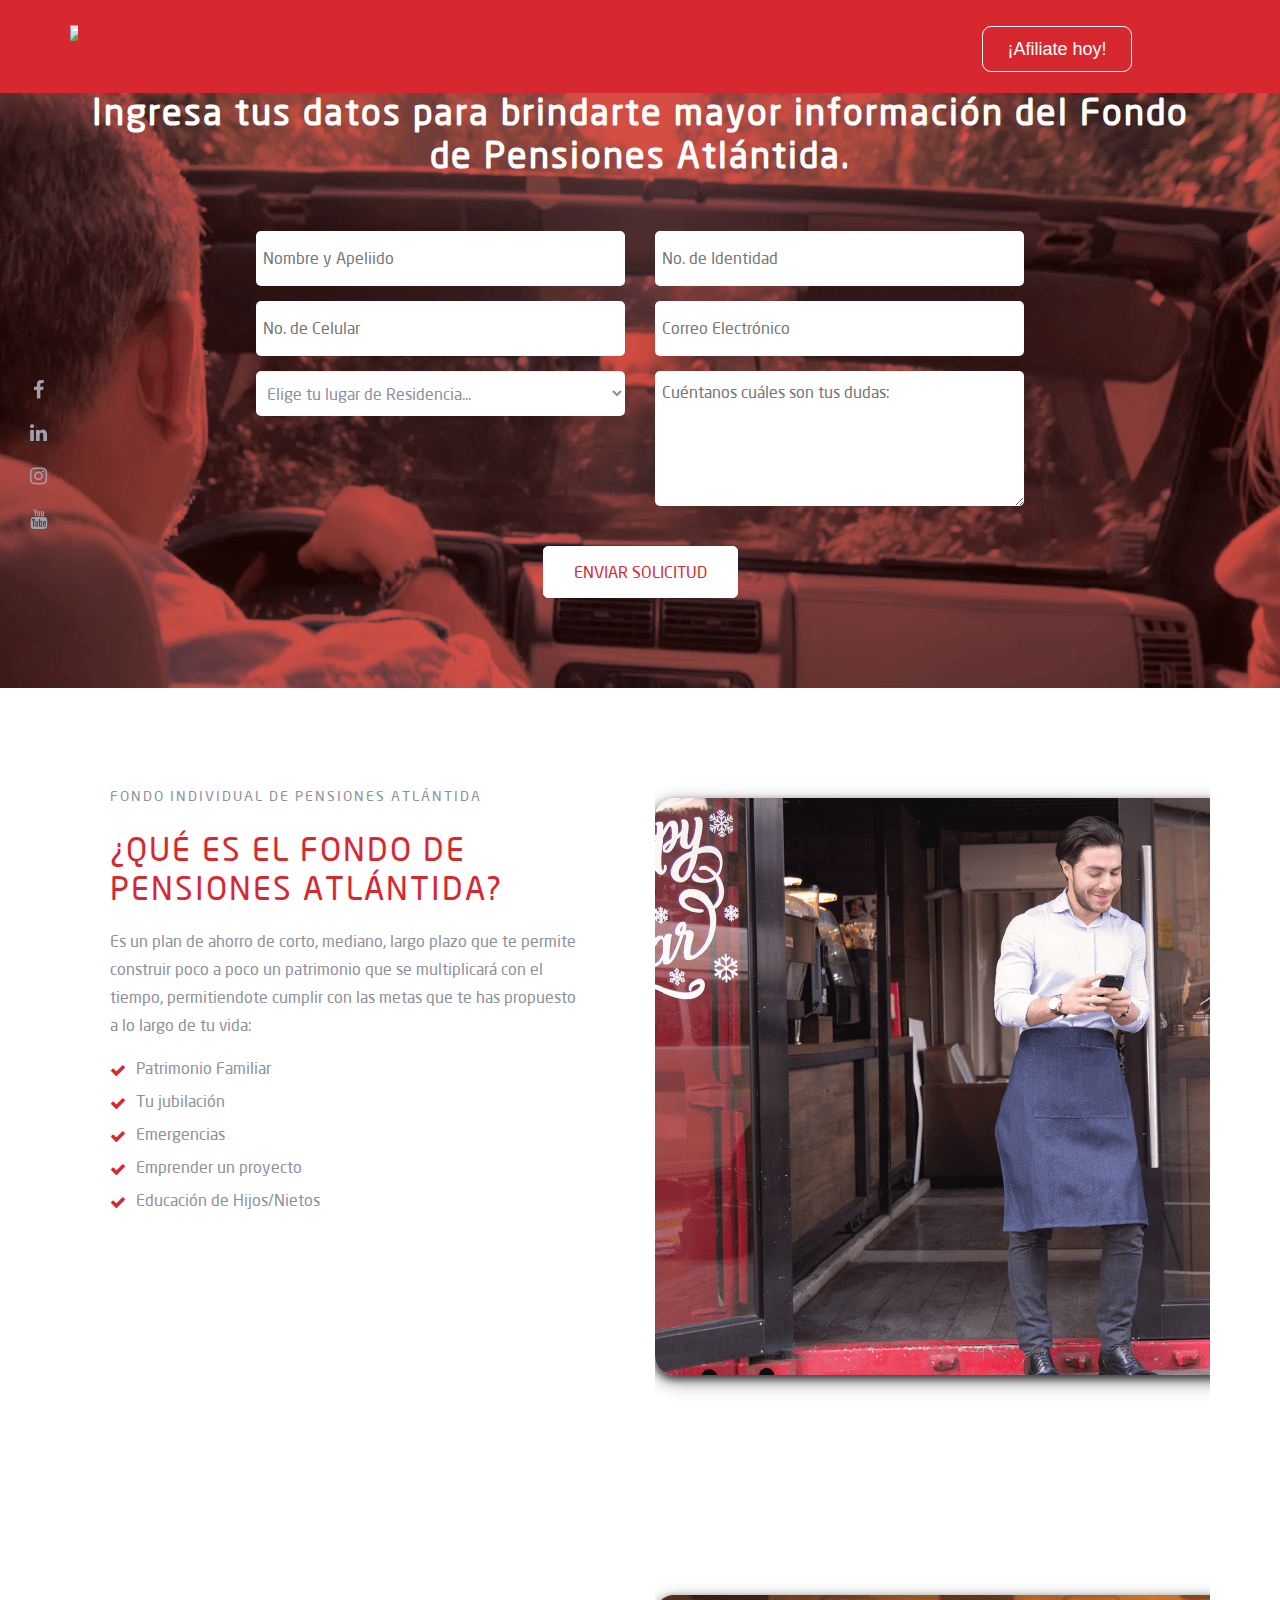
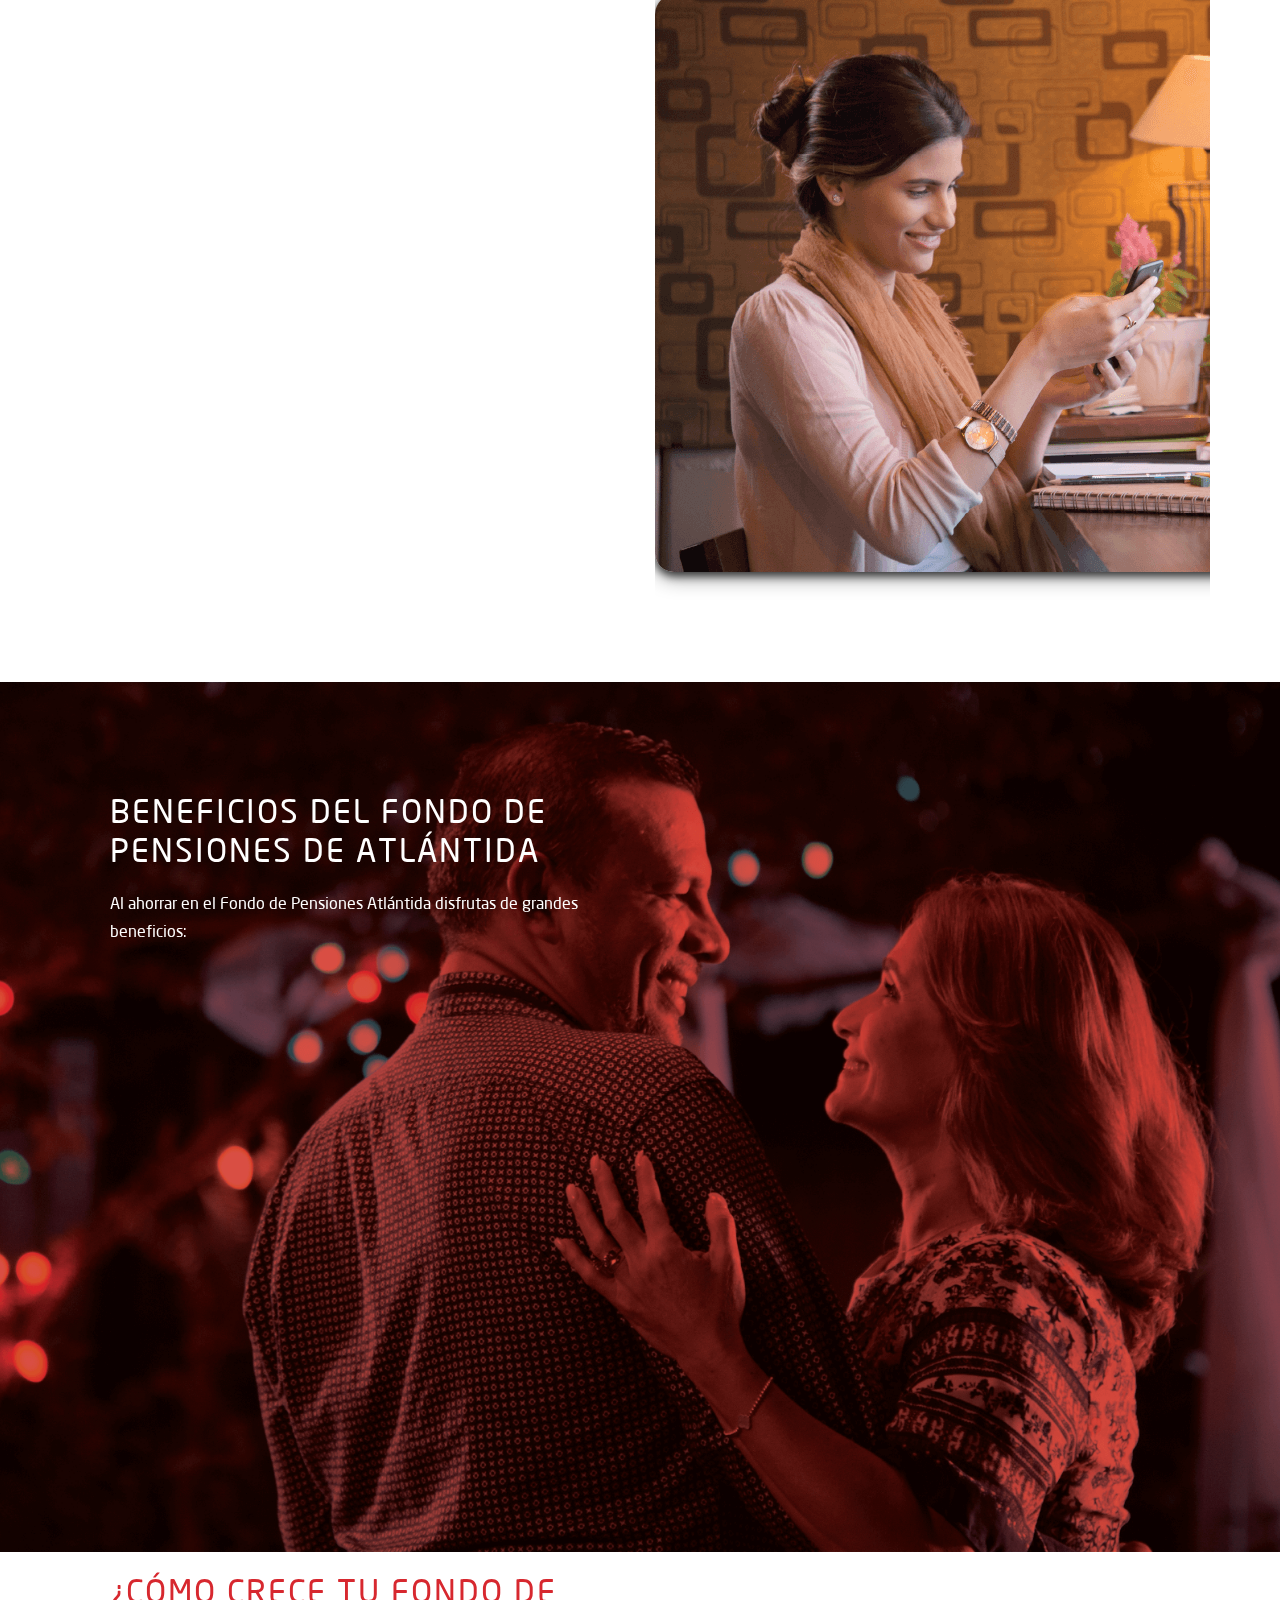
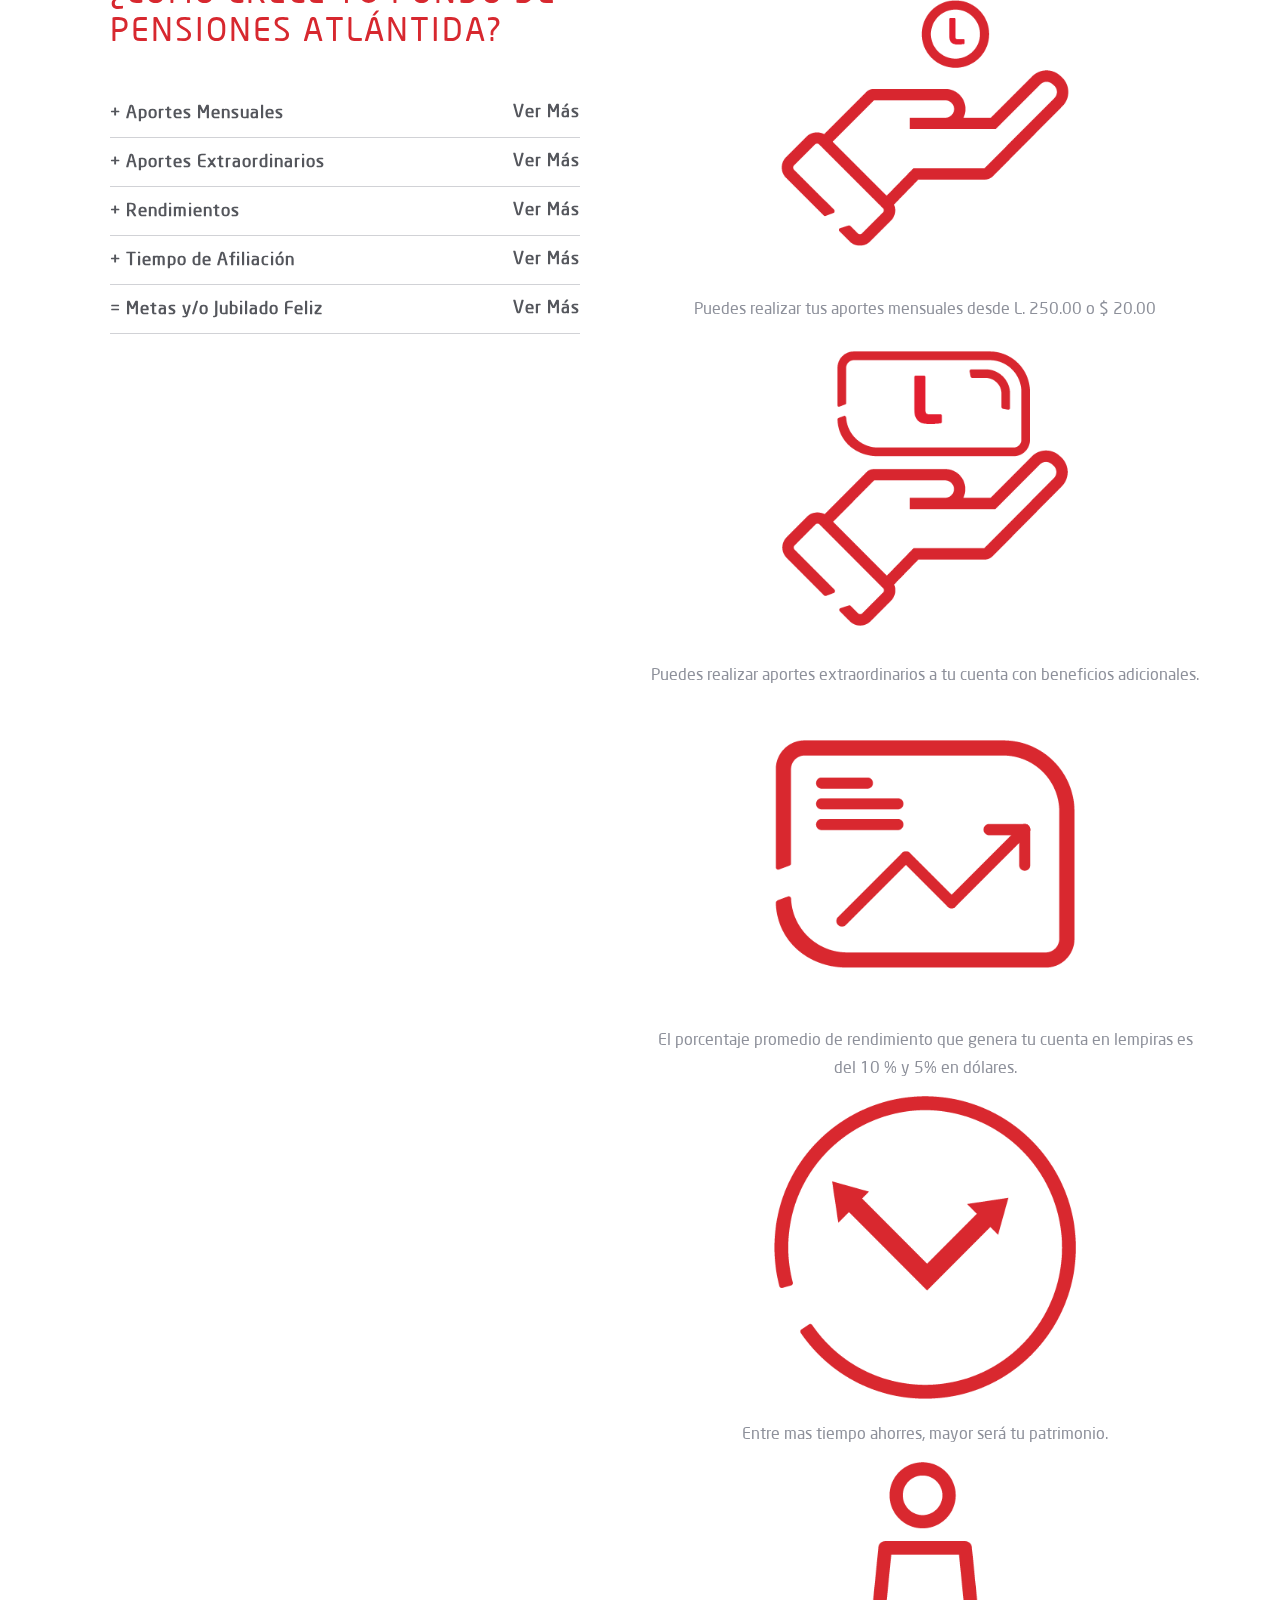
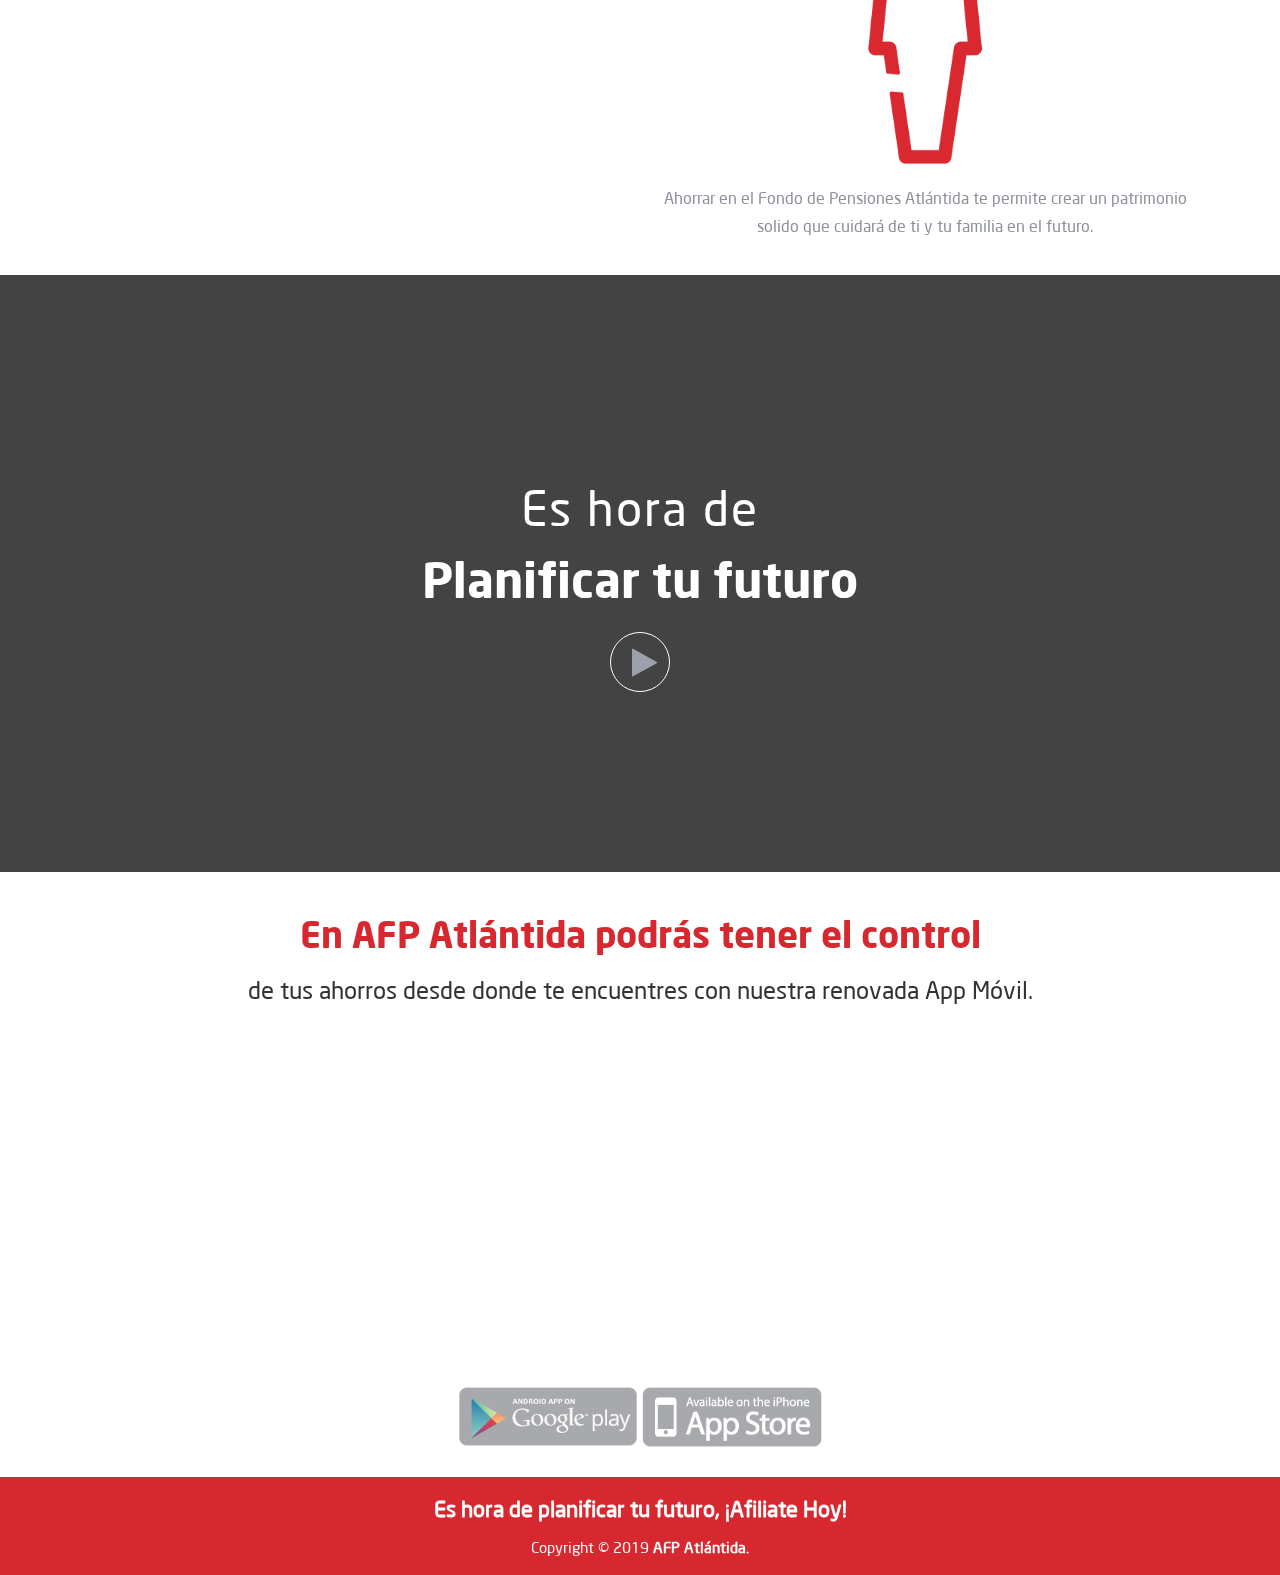
==== index.html @ a4848e57 "1.0" ====
<!DOCTYPE html>
<html lang="Es">

<head>
    <meta charset="utf-8">
    <meta name="viewport" content="width=device-width, initial-scale=1.0">
    <meta name="keywords" content="">
    <meta name="description" content="">

    <title>Es hora de planificar tu futuro - AFP Atlántida</title>
    
	<!-- Loading Bootstrap -->
	<link rel="stylesheet" href="https://maxcdn.bootstrapcdn.com/bootstrap/4.0.0-alpha.6/css/bootstrap.min.css"
		integrity="sha384-rwoIResjU2yc3z8GV/NPeZWAv56rSmLldC3R/AZzGRnGxQQKnKkoFVhFQhNUwEyJ" crossorigin="anonymous">
    <link href="css/bootstrap.css" rel="stylesheet">

    <!-- Loading Template CSS -->
    <link href="css/style.css" rel="stylesheet">
    <link href="css/animate.css" rel="stylesheet">
    <link href="css/style-magnific-popup.css" rel="stylesheet">


    <!-- Awsome Fonts -->
	<link rel="stylesheet" href="https://cdnjs.cloudflare.com/ajax/libs/font-awesome/4.7.0/css/font-awesome.min.css">
	
	<link rel="shortcut icon" type="image/png" href="images/favicon.png" />
	   
    
</head>

<body>

    <!--begin header -->
    <header class="header">

        <!--begin nav -->
        <nav class="navbar navbar-default navbar-fixed-top">
            
            <!--begin container -->
            <div class="container">
        
                <!--begin navbar -->
                <div class="navbar-header">

                    <!--logo -->
					  <a href="index.html" class="navbar-brand" id="logo"><img src="images/logo2.png"></a>
			
                </div>
                        
                <div id="" class="btn-custom">
					<button type="button" class="btn btn-cta btn-lg"><a href="#contact">¡Afiliate hoy!</a></button>
                </div>
                <!--end navbar -->
                                    
            </div>
    		<!--end container -->
            
        </nav>
    	<!--end nav -->
        
    </header>
    <!--end header -->

		<!--begin section-contact-->
		<div class="section-dark" id="contact">
		
			<!--begin container -->
			<div class="container">
		
				<!--begin row -->
				<div class="row">
		
					<!--begin col md 12 -->
					<div class="col-md-12">
		
						<div class="zeus-dark-headings-center-form">
		
							<h3>Ingresa tus datos para brindarte mayor información del Fondo de Pensiones Atlántida.</h3>
		
						</div>
		
						<!--begin success message -->
						<p class="contact_success_box" style="display:none;">¡Hemos recibido tu solicitud, pronto uno de
							nuestros agentes se pondra en contacto contigo.!</p>
						<!--end success message -->
		
						<!--begin contact form -->
						<form id="contact-form" class="zeus-contact text-center form-row" action="" method="post">
		
							<div class="form-row">
								<div class="col-md-6">
									<input type="text" class="zeus-contact-input" placeholder="Nombre y Apeliido" required=""
										name="contact_names">
								</div>
							</div>
		
							<div class="form-row">
								<div class="col-md-6">
									<input type="email" class="zeus-contact-input" placeholder="No. de Identidad" required=""
										name="contact_id">
								</div>
							</div>
		
							<div class="form-row">
								<div class="col-md-6">
									<input type="text" class="zeus-contact-input" placeholder="No. de Celular" required=""
										name="contact_cel">
								</div>
							</div>
		
							<div class="form-row">
								<div class="col-md-6">
									<input type="email" class="zeus-contact-input" placeholder="Correo Electrónico" required=""
										name="contact_email">
								</div>
							</div>
		
							<div class="form-row custom-row">
								<div class="col-md-6">
									<select class="form-control" id="exampleFormControlSelect1" required=""
										name="contact_residencia">
										<option selected>Elige tu lugar de Residencia...</option>
										<option>Atlántida</option>
										<option>Choluteca</option>
										<option>Colón</option>
										<option>Comayagua</option>
										<option>Copán</option>
										<option>Cortés</option>
										<option>El Paraíso</option>
										<option>Francisco Morazán</option>
										<option>Gracias a Dios</option>
										<option>Intibucá</option>
										<option>Islas de la Bahía</option>
										<option>La Paz</option>
										<option>Lempira</option>
										<option>Ocotepeque</option>
										<option>Olancho</option>
										<option>Santa Bárbara</option>
										<option>Valle</option>
										<option>Yoro</option>
									</select>
								</div>
							</div>
		
							<div class="form-row">
								<div class="col-md-6">
									<textarea class="zeus-contact-comment" rows="2" cols="20" name="contact_message"
										placeholder="Cuéntanos cuáles son tus dudas:"></textarea>
								</div>
							</div>
		
							<div class="zeus-contact-wrapper">
		
								<input value="Enviar Solicitud" id="submit-button" class="zeus-contact-submit" type="submit">
		
							</div>
		
						</form>
						<!--end contact form -->
		
					</div>
					<!--end col md 10 -->
		
				</div>
				<!--end row -->
		
			</div>
			<!--end container -->
		
		</div>
		<!--end section contact-->


    <!--begin section white-->
  	<section class="section-white" id="about">

	    <!--begin container -->
	    <div class="container">

			<!--begin row -->
	      	<div class="row">			        

		        <!--begin col md 6 -->
		        <div class="col-md-12 col-lg-6">

		        	<div class="zeus-dark-headings-about wow fadeInLeft" data-wow-delay="0.60s">

		        		<h2>Fondo Individual de Pensiones Atlántida</h2>

		        		<h3>¿Qué es el fondo de Pensiones Atlántida?</h3>

		        		<p>Es un plan de ahorro de corto, mediano, largo
		        			plazo que te permite construir poco a poco un
		        			patrimonio que se multiplicará con el tiempo,
		        			permitiendote cumplir con las metas que te has
		        			propuesto a lo largo de tu vida:</p>

						<ul>
							<li><i class="fa fa-check"></i>Patrimonio Familiar</li>
							<li><i class="fa fa-check"></i>Tu jubilación</li>
							<li><i class="fa fa-check"></i>Emergencias</li>
							<li><i class="fa fa-check"></i>Emprender un proyecto</li>
							<li><i class="fa fa-check"></i>Educación de Hijos/Nietos</li>
						</ul>		        				        		

		        	</div>			        

				</div>
		        <!--end col md 6 -->

				<!--begin col md 6 -->
				<div id="carouselExampleSlidesOnly" class="col-md-12 col-lg-6 carousel slide" data-ride="carousel">
				
					<div class="carousel-inner">
				
						<div class="carousel-item active">
				
							<img src="images/section-1.png" alt="about-image" class="d-block w-100 custom-img-1" data-wow-delay="0.60s">
						</div>
				
						<div class="carousel-item">
							<img src="images/section-1b.png" alt="about-image" class="d-block w-100 custom-img-1" data-wow-delay="0.60s">
						</div>
				
				
					</div>
				
					<a class="carousel-control-prev" href="#carouselExampleSlidesOnly" role="button" data-slide="prev">
						<span class="carousel-control-prev-icon" aria-hidden="true"></span>
						<span class="sr-only">Previous</span>
					</a>
					<a class="carousel-control-next" href="#carouselExampleSlidesOnly" role="button" data-slide="next">
						<span class="carousel-control-next-icon" aria-hidden="true"></span>
						<span class="sr-only">Next</span>
					</a>
				
				
				</div>
				<!--end col md 6 -->
		    </div>
	      	<!--end row --> 

	    </div>
	    <!--end container -->

  	</section>
  	<!--end section white -->

  	<!--begin section-image-->
  	<section class="zeus-section-image">


	    <!--begin container -->
	    <div class="container">

	        <!--begin row -->
	        <div class="row">

	        	<!--begin col md 6 -->
		        <div class="col-md-12 col-lg-6">

		        	<div class="zeus-dark-headings">

		        		<h3>Beneficios del fondo de
		        			Pensiones de Atlántida</h3>

		        		<p>Al ahorrar en el Fondo de Pensiones Atlántida disfrutas
		        			de grandes beneficios:</p>

		        		<div class="zeus-featbox2 wow fadeInLeft" data-wow-delay="0.25s">

		        			<img src="images/ahorros.png" alt="feature-image">

			        		<div class="zeus-featbox2-text">

			        			<h4>Ahorros previsionales</h4>
			        			<p>Creas un patrimonio seguro y estable para ti y tu familia.</p>
			        			
			        		</div>
		        		
		        		</div>

		        		<div class="zeus-featbox2 wow fadeInLeft" data-wow-delay="0.50s">

		        			<img src="images/rendimientos.png" alt="feature-image">

			        		<div class="zeus-featbox2-text">

			        			<h4>Atractivos Rendimientos</h4>
			        			<p>Recibes atractivos rendimientos de mercado generados a diario, asegurando el crecimiento de tu ahorro en el Fondo de Pensiones con el tiempo.</p>
			        			
			        		</div>
		        		
		        		</div>

		        		<div class="zeus-featbox2 wow fadeInLeft" data-wow-delay="0.75s">

		        			<img src="images/beneficios.png" alt="feature-image">

			        		<div class="zeus-featbox2-text">

			        			<h4>Beneficios Fiscales</h4>
			        			<p>Tus aportes te generan Beneficios Fiscales, ahorrándote en el pago de ISR. (De acuerdoal Art. 10 de la Ley de ISR)</p>
			        			
			        		</div>
		        		
						</div>
						
						<div class="zeus-featbox2 wow fadeInLeft" data-wow-delay="0.75s">

							<img src="images/seguros.png" alt="feature-image">

							<div class="zeus-featbox2-text">

								<h4>Seguro Opcional de Vida e Invalidez</h4>
								<p>Seguro de Vida e Invalidez opcional, que cubre ante la contigencia de una muerte prematura o una invalidez total o permanente.</p>

							</div>

						</div>
		        		
		        	</div>

				</div>
		        <!--end col md 6 -->

			</div>
	      	<!--end row -->

	    </div>
	    <!--end container -->

  	</section>
  	<!--end section image -->


  	<!--begin section-white-->
  	<section class="section-white">

	    <!--begin container -->
	    <div class="container">

	        <!--begin row -->
	        <div class="row">

	        	<!--begin col md 12 -->
		        <div class="col-md-12">
		        
		        	<div class="tabs">

                        <nav class="tabs-nav col-md-12 col-lg-6">

                        	<div class="zeus-dark-headings custom-headings">

				        		<h3>¿Cómo crece tu fondo de Pensiones Atlántida?</h3>

				        	<!--	<p>Nemo enim ipsam voluptatem quia voluptas sit asperna netsum lorisum fugit, sed quia magni dolores eos qui ratione.</p> 		 -->       		
				        		
				        	</div>

                            <ul>
                                <li data-tab="1" class="tab-item-zeus"><h4>+ Aportes Mensuales</h4><p>Ver Más</p></li>
                                <li data-tab="2" class="tab-item-zeus"><h4>+ Aportes Extraordinarios</h4><p>Ver Más</p></li>
                                <li data-tab="3" class="tab-item-zeus"><h4>+ Rendimientos</h4><p>Ver Más</p></li>
								<li data-tab="4" class="tab-item-zeus"><h4>+ Tiempo de Afiliación</h4><p>Ver Más</p></li>
								<li data-tab="5" class="tab-item-zeus"><h4>= Metas y/o Jubilado Feliz</h4><p>Ver Más</p></li>
                            </ul>

                        </nav>

                        <div class="tab-container col-md-12 col-lg-6">

                            <div class="tab-content text-center" data-tab="1">

                                <img src="images/aporteextra.png" alt="zeus-image">

                                <p>Puedes realizar tus aportes mensuales desde L. 250.00 o $ 20.00</p>

                            </div>

                            <div class="tab-content text-center" data-tab="2">

                            <img src="images/aportemensual.png" alt="zeus-image">

                                <p>Puedes realizar aportes extraordinarios a tu cuenta con beneficios adicionales.</p>

                            </div>

                            <div class="tab-content text-center" data-tab="3">

                            	<img src="images/rendimiento-2.png" alt="zeus-image">

                                <p>El porcentaje promedio de rendimiento que genera tu cuenta en lempiras es del 10 % y 5% en dólares.</p>


                            </div>

                            <div class="tab-content  text-center" data-tab="4">

                            	<img src="images/tiempo.png" alt="zeus-image">

                                <p>Entre mas tiempo ahorres, mayor será tu patrimonio.</p>                       

							</div>
							
							<div class="tab-content  text-center" data-tab="5">

								<img src="images/metas.png" alt="zeus-image">

								<p>Ahorrar en el Fondo de Pensiones Atlántida te permite crear un patrimonio solido que cuidará de ti y tu familia en el
								futuro.</p>

							</div>
                            
                        </div>        

                    </div>

				</div>
		        <!--end col md 12-->

			</div>
	      	<!--end row -->

	    </div>
	    <!--end container -->

  	</section>
	  <!--end section white -->

  
	  
	<!--begin hero section-->
	<section class="zeus-video-section" id="home_wrapper">
	
		<div class="zeus-video-overlay"></div>
	
		<div id="player" class="video-background">
			<div class="video-foreground">
				<iframe
					src="https://www.youtube.com/embed/BmkBAAwkkbI?controls=0&showinfo=0&rel=0&autoplay=1&loop=1&mute=1&playlist=BmkBAAwkkbI;start=20"
					frameborder="0" allowfullscreen></iframe>
			</div>
			<div class="video-overlay"></div>
		</div>
	
		<!--begin container -->
		<div class="container">
	
			<!--begin row -->
			<div class="row">
	
				<!--begin col md 12 -->
				<div class="col-md-12">
	
					<div class="zeus-home-title text-center">
	
						<h1>Es hora de</h1>
	
						<p>Planificar tu futuro</p>
	
						<!--begin popup-gallery-->
						<div class="popup-gallery">
							<a class="popup4 zeus-video-icon" href="https://www.youtube.com/watch?v=2B3i0bu09zU&">
								<i class="fa fa-play"></i></a>
						</div>
						<!--end popup-gallery-->
	
						<ul class="zeus-hero-social">
	
							<li><a href="https://www.facebook.com/afpatlantida" target="_blank""><i class=" fa
									fa-facebook"></i></a></li>
							<li><a href="https://es.linkedin.com/company/afp-atl%C3%A1ntida" target="_blank"><i
										class="fa fa-linkedin"></i></a></li>
							<li><a href="https://www.instagram.com/afpatlantida/" target="_blank"><i
										class="fa fa-instagram"></i></a></li>
							<li><a href="https://www.youtube.com/channel/UCcEXdkZPCy6cKIpO4XyjftA" target="_blank"><i
										class="fa fa-youtube"></i></a></li>
	
						</ul>
	
					</div>
	
				</div>
				<!--end col md 12 -->
	
			</div>
			<!--end row -->
	
		</div>
		<!--end container -->
	
	</section>
	<!--begin hero section-->






	  
	  	  <!--section section white-->
	  	  <section class="section-white">

	  	  	<!--begin container -->
	  	  	<div class="container">

	  	  		<!--begin row -->
	  	  		<div class="row text-center">

	  	  			<!--begin col md 12 -->
	  	  			<div class="col-md-12 text center">

	  	  				<div class="luna-headings-dark">

	  	  					<h2>En AFP Atlántida podrás tener el control</h2>

							<h4>de tus ahorros desde donde te encuentres con nuestra renovada App Móvil.</h4>
								
							<img src="images/quinta-pantalla.png" alt="about-image" class="luna-about-image wow fadeInUp" data-wow-delay="0.75s"
									style="visibility: visible; animation-delay: 0.75s; animation-name: fadeInUp;">

	  	  					<div class="luna-download xl-margin-top-80">
	  	  						<a href="http://bit.ly/2SSMHVt" target="_blank"><img src="images/google-badge2.png"
	  	  								alt="google"></a>
	  	  						<a href="https://apple.co/2GNFxeP" target="_blank"><img src="images/apple-badge2.png"
	  	  								alt="apple"></a>
	  	  					</div>

	  	  				</div>

	  	  			</div>
	  	  			<!--end col md 12 -->

	  	  		</div>
	  	  		<!--end row -->

	  	  	</div>
	  	  	<!--end container -->

	  	  </section>
	  	  <!--end section white -->
    
    <!--begin footer -->
    <div class="zeus-footer">
            
        <!--begin container -->
        <div class="container">
        
            

            <!--begin row -->
            <div class="row"> 

				<!--begin col md 12 -->
				<div class="col-md-12">

					<p class="zeus-copyright">
						<span class="col-md-12 footer-custom-text">Es hora de planificar tu futuro, ¡Afiliate Hoy!</span>
					</p>

					<p class="zeus-copyright">
						<span>Copyright © 2019</span>
						<a href="https://www.afpatlantida.com/" target="blank" class="author">AFP Atlántida.</a>
					</p>

				</div>
				<!--end col md 12-->
				                
            </div>
            <!--end row -->
            
        </div>
        <!--end container -->
                
    </div>
    <!--end footer -->

<!-- Load JS here for greater good =============================-->
<script src="https://code.jquery.com/jquery-3.1.1.slim.min.js"
	integrity="sha384-A7FZj7v+d/sdmMqp/nOQwliLvUsJfDHW+k9Omg/a/EheAdgtzNs3hpfag6Ed950n"
	crossorigin="anonymous"></script>
<script src="https://maxcdn.bootstrapcdn.com/bootstrap/4.0.0-alpha.6/js/bootstrap.min.js"
	integrity="sha384-vBWWzlZJ8ea9aCX4pEW3rVHjgjt7zpkNpZk+02D9phzyeVkE+jo0ieGizqPLForn"
	crossorigin="anonymous"></script>
<script src="js/jquery.scrollTo-min.js"></script>
<script src="js/jquery.magnific-popup.min.js"></script>
<script src="js/jquery.nav.js"></script>
<script src="js/wow.js"></script>
<script src="js/countdown.js"></script>
<script src="js/custom.js"></script>
<script src="js/plugins.js"></script>

<script>


</script>

</body>
</html>
---- css/style.css ----
/* --- TABLE OF CONTENT

01. GENERAL LAYOUT
02. MENU-NAV
03. HOME-ZEUS
04. ABOUT-ZEUS
05. SERVICES/FEATURES
06. GALLERY
07. CONTACT & NEWSLETTER
08. TEAM
09. FOOTER
10. OTHER ELEMENTS  
11. RESPONSIVE

--- */



:root {
	--rojo-afp: #D7282F;
	--blanco-afp: #ffffff;
	--gris-afp: #606060;
	--rojob-afp: #B2292E;
	--grisb-afp: #76777A;
}

@font-face {
	font-family: Neo-Sans;
	src: url('/fonts/Neo_Sans.ttf');
}

@font-face {
	font-family: Neo-SansBold;
	font-weight: bold;
	src: url('/fonts/Neo_Sans_Bold.ttf');
}

@font-face {
	font-family: Neo-SansLight;
	font-weight: lighter;
	src: url('/fonts/Neo_Sans_Light.ttf');
}



/* ========================================================== */
/* 			               01. GENERAL LAYOUT                 */
/* ========================================================== */

ul, ol { 
	list-style: none; 
	list-style-image: none; 
	margin: 0; 
	padding: 0;
	font-size: 14px;
	line-height:24px;
	margin-bottom:20px;
}
	
ul li, ol li{
	font-size: 14px;
	line-height: 28px;
}

ul li i{
	vertical-align: middle;
}

p {
	font-size: 15px;
	line-height: 24px;
	font-weight: 400;
	margin-bottom:15px;
	font-family: 'Neo-Sans', sans-serif;
}

a,
a:hover,
a:focus {
	text-decoration: none;
	outline: 0;
}

h1,
h2,
h3,
h4,
h5,
h6 {
  line-height: 1.2;
  margin-bottom:20px;
  font-family: 'Neo-Sans', sans-serif;
}

h1 {
	font-size: 42px;
}

h2 {
	font-size: 36px;
}

h3 {
	font-size: 28px;
}

h4 {
	font-size: 24px;
}

h5 {
	font-size: 20px;
}

h6 {
	font-size: 18px;
}

ul {
	padding: 0;
}

ul li{
	list-style-type: none;
}

a:hover, a:focus, a:active, a:visited {
	text-decoration: none;
}

iframe {
    max-width: 100%;
    border: none;
}

.white-text{ 
	color: #fff;
}

.section-white {
	background: #fff;
	padding: 0px 0;
}

.section-white-xs{
	background: #fff;
	padding-top: 70px;
	padding-bottom: 0;
}

.section-grey{
	background: #f7f7f8;
	padding: 70px 0;
}

.section-light{
	background: #fffbfc;
	padding: 70px 0;
}

.section-dark{
	background: url('../images/section-3.png') top center no-repeat;
	padding:70px 0;
}

.width-100{
	width: 100%;
}

/* margin and padding classes */

.margin-right-25 {
	margin-right: 25px !important;
}

.margin-top-110 {
	margin-top: 110px !important;
}

.margin-top-100 {
	margin-top: 100px !important;
}

.margin-top-90 {
	margin-top: 90px !important;
}

.margin-top-80 {
	margin-top: 80px !important;
}

.margin-top-60 {
	margin-top: 60px !important;
}

.margin-top-50 {
	margin-top: 50px !important;
}

.margin-top-40 {
	margin-top: 40px !important;
}

.margin-top-35 {
	margin-top: 35px !important;
}

.margin-top-30 {
	margin-top: 30px !important;
}

.margin-top-20 {
	margin-top: 20px !important;
}

.margin-top-10 {
	margin-top: 10px !important;
}

.margin-top-5 {
	margin-top: 5px !important;
}

.margin-bottom-0 {
	margin-bottom: 0px !important;
}

.margin-bottom-10 {
	margin-bottom: 10px !important;
}

.margin-bottom-20 {
	margin-bottom: 20px !important;
}

.margin-bottom-30 {
	margin-bottom: 30px !important;
}

.margin-bottom-40 {
	margin-bottom: 40px !important;
}

.margin-bottom-50 {
	margin-bottom: 50px !important;
}

.margin-bottom-60 {
	margin-bottom: 60px !important;
}

.margin-bottom-70 {
	margin-bottom: 70px !important;
}

.margin-bottom-80 {
	margin-bottom: 80px !important;
}

.margin-bottom-100 {
	margin-bottom: 100px !important;
}

.margin-bottom-120 {
	margin-bottom: 120px !important;
}

.margin-bottom-130 {
	margin-bottom: 120px !important;
}

.margin-bottom-140 {
	margin-bottom: 140px !important;
}

.padding-top-0 {
	padding-top: 0px !important;
}

.padding-top-10 {
	padding-top: 10px !important;
}

.padding-top-20 {
	padding-top: 20px !important;
}
.padding-top-25 {
	padding-top: 25px !important;
}

.padding-top-30 {
	padding-top: 30px !important;
}

.padding-top-40 {
	padding-top: 40px !important;
}

.padding-top-45 {
	padding-top: 45px !important;
}

.padding-top-50 {
	padding-top: 50px !important;
}
.padding-top-60 {
	padding-top: 60px !important;
}

.padding-top-70 {
	padding-top: 70px !important;
}

.padding-top-80 {
	padding-top: 80px !important;
}

.padding-top-100 {
	padding-top: 180px !important;
}

.padding-bottom-70 {
	padding-bottom: 70px !important;
}

.padding-bottom-60 {
	padding-bottom: 60px !important;
}

.padding-bottom-50 {
	padding-bottom: 50px !important;
}

.padding-bottom-40 {
	padding-bottom: 40px !important;
}

.padding-bottom-30 {
	padding-bottom: 30px !important;
}

.padding-bottom-20 {
	padding-bottom: 20px !important;
}

.padding-bottom-10 {
	padding-bottom: 10px !important;
}

.padding-bottom-0 {
	padding-bottom: 0px !important;
}

.margin-top-0 {
	margin-top: 0px !important;
}

/* ========================================================== */
/* 			               02. MENU-NAV                       */
/* ========================================================== */



#logo img{
	width: 50%;
	margin-top: -10px;
}

#navbar-collapse-02 li.selected a{
    color: #fff!important;
    border-bottom: 2px solid #eee!important;
}

.navbar-fixed-top #navbar-collapse-02 .current a {
    color:#ffffff!important;
    -webkit-transition: all 0.5s ease;
    -moz-transition: all 0.5s ease;
    -o-transition: all 0.5s ease;
    transition: all 0.5s ease;
}

.navbar-fixed-top.opaque #navbar-collapse-02 .current a {
    color:#fff!important;
     -webkit-transition: all 0.5s ease;
    -moz-transition: all 0.5s ease;
    -o-transition: all 0.5s ease;
    transition: all 0.5s ease;
}

.navbar {
	padding-top: 20px;
	padding-bottom: 20px;
}

.navbar-fixed-top {
	background-color: var(--rojo-afp);
	border-color: var(--rojo-afp);
}


.navbar-default .navbar-nav > li > a, .navbar-default .navbar-nav > li > a:hover{
	-webkit-transition: all 0.5s ease;
    -moz-transition: all 0.5s ease;
    -o-transition: all 0.5s ease;
    transition: all 0.5s ease;
}

.navbar-default .navbar-nav > li > a{
	color:#9da1ac !important;
	font-size: 15px !important;
	line-height: 30px !important;
	text-transform: uppercase;
	padding: 10px 20px!important;
	font-family: 'Neo-Sans', sans-serif;
	font-weight: 400;
	letter-spacing: 1px;
}

.navbar-default .navbar-nav > li > a:hover{
	color:#fff !important;
}


.navbar-default .navbar-toggle{
    border-color: #c8a279;
}

.navbar-default .navbar-toggle .icon-bar {
    background-color: #c8a279;
}

.btn-cta {
	border-radius: 9px;
	background-color: transparent;
	border-color: var(--blanco-afp);
	color: var(--blanco-afp);
	margin-top: 6px;
	width: 150px;
	
}

a {
	color: white;
}

.btn-custom {
	margin-left: 90%;
}

/* ========================================================== */
/* 			               03. HOME-ZEUS                      */
/* ========================================================== */

.video-overlay{
	background: #141414;
	opacity: 0.80;
	position: absolute;
	top: 0;
	left: 0;
	right: 0;
	bottom: 0;
	z-index: 100;
}

.video-background {
  background: #000;
  position: fixed;
  top: 0; right: 0; bottom: 0; left: 0;
  z-index: -99;
}

.video-foreground,
.video-background iframe {
  position: absolute;
  top: 0;
  left: 0;
  width: 100%;
  height: 100%;
  pointer-events: none;
}

.video-foreground { height: 300%; top: -100%; }

@media (max-aspect-ratio: 16/9) {
  .video-foreground { width: 300%; left: -100%; }
}

.zeus-home-title{
	position: relative;
	padding-top: 240px;
	padding-bottom:220px;
	z-index: 1000;
}

.zeus-home-title h1{
	font-family: 'Neo-Sans', sans-serif;
    font-size: 48px;
    line-height: 66px;
    font-weight: 400;
    letter-spacing: 2px;
    color: var(--blanco-afp);
}

.zeus-home-title p{
	font-size: 48px; 
	line-height: 36px;
	font-family: 'Neo-SansBold', sans-serif;
	color: var(--blanco-afp);
}

.zeus-video-icon {
	width: 60px;
	height: 60px;
	border:1px solid #fff;
	border-radius: 50% 50%;
	display: inline-block;
	background: transparent;
	margin-top: 20px;
	transition: all 0.4s ease-in-out;
    -webkit-transition: all 0.4s ease-in-out;
}

.zeus-video-icon:hover{
	background: transparent;
}

.zeus-video-icon i {
	font-size: 32px;
	line-height: 60px;
	color: #9da1ac;
	margin-left: 8px;
	transition: all 0.4s ease;
    -webkit-transition: all 0.4s ease;
}

.zeus-video-icon:hover i{
	color: #fff;
}

.zeus-home-title ul.zeus-hero-social{
	position: fixed;
	top:40%;
	left: 30px;
}

ul.zeus-hero-social li {
	margin: 15px 0;
}

ul.zeus-hero-social li i{
	font-size: 20px;
	color: #9da1ac;
}

ul.zeus-hero-social li i:hover {
	font-size: 28px;
} 

/* ========================================================== */
/* 			               04. ABOUT-ZEUS                     */
/* ========================================================== */

.zeus-dark-headings-about{
	padding: 80px 40px;
}

.zeus-dark-headings{
	padding: 40px 40px;
}

.zeus-dark-headings-center{
	text-align: center;
	margin-bottom: 40px;
	position: relative;
}

.zeus-dark-headings-center img{
	position: absolute;
	top:0;
	left:3%;
	margin-top: -200px;
	text-align: center;
}

.zeus-dark-headings h2,
.zeus-dark-headings-center h2,
.zeus-dark-headings-about h2{
	font-size: 14px;	
    text-transform: uppercase;
    letter-spacing: 2px;
    color: #8d909a;
    margin-bottom: 25px;
}

.zeus-dark-headings h3,
.zeus-dark-headings-center h3,
.zeus-dark-headings-about h3{
	font-size: 32px;	
    text-transform: uppercase;
    letter-spacing: 2px;
    color: var(--rojo-afp);
}

.zeus-dark-headings-form h3,
.zeus-dark-headings-center-form h3,
.zeus-dark-headings-about-form h3 {
	font-size: 36px;
	font-weight: 700;
	letter-spacing: 2px;
	color: var(--blanco-afp);
	text-align: center;
	margin-bottom: 75px;
}



.zeus-dark-headings p,
.zeus-dark-headings-center p,
.zeus-dark-headings-about p{
	font-size: 16px;
	line-height: 28px;
	color: #8d909a;
	
}

.zeus-dark-headings-about ul li{
	color: #8d909a;
	font-size: 16px;
	line-height: 28px;
    font-family: 'Neo-Sans', sans-serif;
    margin-bottom: 5px;
}

.zeus-dark-headings-about ul li i{
	margin-right: 10px;
	color: var(--rojo-afp);
}

.custom-img-1 {
	margin: 110px 0px;
	box-shadow: 0 4px 8px 0 rgba(0, 0, 0, 0.7), 0 6px 20px 0 rgba(0, 0, 0, 0.39);
	border-radius: 19px;
}



.zeus-section-image .zeus-dark-headings{
	padding: 20px 40px;
} 	

a.zeus-btn{	
    color: #f3f3f4;
    font-family: 'Neo-Sans', sans-serif;
    background-color: #a08160;
    font-size: 16px;
    text-transform: uppercase;
    padding: 10px 20px;
    margin-top: 20px;
    display: inline-block;
    -webkit-border-radius: 5px 5px 5px 5px;
    -moz-border-radius: 5px 5px 5px 5px;
    border-radius: 5px 5px 5px 5px;
    border: 1px solid #a08160;
    transition: all 0.6s ease-in-out;
    -webkit-transition: all 0.6s ease-in-out;
}


/* ========================================================== */
/* 			               05. SERVICES/FEATURES              */
/* ========================================================== */

.zeus-section-image{
	background: url('../images/section-2.png') top center no-repeat;
	background-size: cover;
	padding: 70px 0;
}
.zeus-section-image2 {
	background: url(http://placehold.it/1920x1080) top center no-repeat;
	background-size: cover;
	padding: 100px 0;
}

.zeus-featbox{
	padding: 10px 10px;
	margin-bottom: 20px;
}

.zeus-featbox i{
	font-size: 28px;
	color: var(--blanco-afp);
	margin-right: 10px;
}

.zeus-featbox h3{
	font-size: 18px;
	color: #80674c;	
    text-transform: uppercase;
    letter-spacing: 1px;
    margin-bottom: 10px;
}

.zeus-featbox p{	
    font-size: 14px;
    line-height: 22px;
    color: var(--blanco-afp);
}

.zeus-featbox2{
	overflow: hidden;
	margin-top: 30px;

}

.zeus-featbox2 img{
	width: 40px;
	float: left;
	margin-top: 20px;
	margin-right: 20px;
}

.zeus-featbox2 .zeus-featbox2-text{
	float: left;
	width: 80%;
}

.zeus-featbox2 .zeus-featbox2-text h4{
    font-size: 16px;
    color: var(--blanco-afp);
    text-transform: uppercase;
    letter-spacing: 1px;
    margin-bottom: 10px;
}

.zeus-featbox2 .zeus-featbox2-text p{
    font-size: 14px;
    line-height: 20px;
    color: var(--blanco-afp);
}


.zeus-dark-headings h2 {
	color: var(--blanco-afp);

}

.zeus-dark-headings p {
	color: var(--blanco-afp);

}

.zeus-dark-headings h2,
.zeus-dark-headings h3,
.zeus-dark-headings p {
	color: var(--blanco-afp);

}

.zeus-dark-headings h4 {
	font-family: 'Neo-SansBold', sans-serif;
}

.custom-headings h3 {
	color: var(--rojo-afp);
}

.custom-headings p {
	color: #8d909a;
}




/* ========================================================== */
/* 			 07. CONTACT & NEWSLETTER                         */
/* ========================================================== */

#contact-form {
	margin:20px auto;
	width:70%;
}

input.zeus-contact-input{
	width:100%;
	height:55px;
    padding-left:2%;
    padding-right:2%;
	margin-bottom:15px;
	
	background-color: var(--blanco-afp);
	border:none!important;
    border: none!important;
    font-family: 'Neo-Sans', sans-serif;
    font-size:16px;
    text-align: left;
	-webkit-border-radius: 5px 5px 5px 5px;
    -moz-border-radius: 5px 5px 5px 5px;
    border-radius: 5px 5px 5px 5px;
}

select.form-control {
	width:100%;
	height:55px;
	padding-left:2%;
	padding-right:2%;
	margin-bottom:15px;
	color: #8d909a;
	background-color: var(--blanco-afp);
	border:none !important;
	border: none !important;
	font-family: 'Neo-Sans', sans-serif;
	font-size:16px;
	text-align: left;
	-webkit-border-radius: 5px 5px 5px 5px;
	-moz-border-radius: 5px 5px 5px 5px;
	border-radius: 5px 5px 5px 5px;
}

textarea.zeus-contact-comment{
	height:135px;
	margin-bottom:15px;
	width:100%;
    padding-left:2%;
    padding-right:2%;
    padding-top:10px;
    padding-bottom:10px;
	
	background-color: var(--blanco-afp);
    border: none!important;
    font-family: 'Neo-Sans', sans-serif;
    font-size:16px;
	-webkit-border-radius: 5px 5px 5px 5px;
    -moz-border-radius: 5px 5px 5px 5px;
    border-radius: 5px 5px 5px 5px;
}

input.zeus-contact-submit{	
	color:  var(--rojo-afp);
    font-family: 'Neo-Sans', sans-serif;
    text-transform: uppercase;
	background-color: var(--blanco-afp);
	font-size: 16px;
	line-height: 20px;
	padding: 15px 30px;
	margin-top: 20px;
	-webkit-border-radius: 5px 5px 5px 5px;
    -moz-border-radius: 5px 5px 5px 5px;
    border-radius: 5px 5px 5px 5px;
	border: 1px solid var(--blanco-afp);
	transition: all 0.6s ease-in-out;
	-webkit-transition: all 0.6s ease-in-out;
}

input.zeus-contact-submit:hover{
	background-color: var(--rojob-afp);
	border: 1px solid var(--rojob-afp);
	color: var(--blanco-afp);
}

input.white-input::-webkit-input-placeholder,
textarea.white-input::-webkit-input-placeholder { /* WebKit browsers */
    color:#7c8595;
}
input.white-input:-moz-placeholder,
textarea.white-input:-moz-placeholder { /* Mozilla Firefox 4 to 18 */
    color:#7c8595;
}
input.white-input::-moz-placeholder,
textarea.white-input::-moz-placeholder { /* Mozilla Firefox 19+ */
    color:#7c8595;
}
input.white-input:-ms-input-placeholder,
textarea.white-input:-ms-input-placeholder { /* Internet Explorer 10+ */
    color:#7c8595;
}

#contact-form input.zeus-contact-input:focus, 
#contact-form textarea.zeus-contact-comment:focus {
  border-color:#fff;
  outline: none;
}

p.contact_success_box{
	display:inline-block;
	color:#454545;
	font-size:20px;
	font-style:italic;
	padding:20px 20px;
	border:1px solid #fff;
	webkit-border-radius: 5px 5px 5px 5px;
    -moz-border-radius: 5px 5px 5px 5px;
    border-radius: 5px 5px 5px 5px;
}

.luna-about-image {
	display: block;
	position: relative;
	width: 80%;
	top: 80px;
	margin-top: -260px;
	left: 10%;
}

.luna-headings-dark {
	padding: 10px 10px 30px 10px;
	position: relative;
}

.luna-download img {
	width: 180px;
	position: relative;
	margin-top: 80px;
}

.luna-headings-dark h2 {
	margin-top: 30px;
	color: var(--rojo-afp);
	font-family: 'Neo-SansBold', sans-serif;

}

.luna-headings-dark h3 {
	color:#454545;
}

.luna-headings-dark h4 {
	margin-bottom: 150px;
}



/* ========================================================== */
/* 			                09. FOOTER                        */
/* ========================================================== */

.zeus-footer {
	background-color: var(--rojo-afp);
}

.zeus-footerbox{
	margin: 0 auto;
	text-align: center;
}

.zeus-footerbox i{
	font-size: 20px;
	line-height: 28px;
	color: #3b3f47;
	margin-right: 7px;
	display: inline;
}

.zeus-footerbox p{
	color: #3b3f47;
	font-size: 13px;
	line-height: 28px;
	border-right: 1px solid #3b3f47;
	padding-right: 10px;
	margin-right: 10px;
	display: inline;
}

.zeus-footerbox span{	
	font-size: 16px;
	font-weight: 600;	
	color: #3b3f47;
	display: inline;	
    font-family: 'Neo-Sans', sans-serif;
}

.zeus-copyright{
	text-align: center;	
	color: var(--blanco-afp);
	margin-top: 20px;
}

.zeus-copyright a{
	color: var(--blanco-afp);
	font-weight: 800;
}

.footer-custom-text {
	font-weight: 800;
	font-size: 22px;
	margin-bottom: 15px;
}

/* ========================================================== */
/* 			               10. OTHER ELEMENTS                 */
/* ========================================================== */

/* NEWSLETTER */

input.newsletter-input::-webkit-input-placeholder {
    color: #fff;
}
input.newsletter-input::-moz-placeholder {
    color: #fff;
    opacity: 1;
}
input.newsletter-input:-ms-input-placeholder {
    color: #fff;
}

input.newsletter-input:focus, input.newsletter-input:active {
  border-color:none;
  outline: none;
}


/* TABS */

.tabs-nav .zeus-dark-headings{
	padding: 0 0;
	margin-bottom: 40px;
}

.tabs-nav{
	padding: 0 40px;
}

.tabs-nav ul{
    padding-right: 20px;
}

.tabs-nav ul li.tab-item-zeus{
    border-bottom: 1px solid #d1d2d6;
    padding: 10px 0;
    width: 100%;
}

.tabs-nav ul li.tab-item-zeus h4{
	font-family: 'Neo-Sans', sans-serif;
    font-size: 17px;
    
    letter-spacing: 1px;
    color: #54565c;
    font-weight: 600;
    cursor: pointer;
    display: inline;
}

.tabs-nav ul li.tab-item-zeus p {
	font-family: 'Neo-Sans', sans-serif;
    font-size: 17px;
    
    letter-spacing: 1px;
    color: #54565c;
    font-weight: 600;
    cursor: pointer;
    display: inline;
}

.tabs-nav ul li.tab-item-zeus:hover h4,
.tabs-nav ul li.tab-item-zeus:hover p{
	color: var(--rojo-afp);
}

.tabs-nav ul li.active h4,
.tabs-nav ul li.active p{
	color: var(--rojo-afp);
}

.tabs-nav ul li.tab-item-zeus p {
	float: right;
}

.tab-container{
	padding: 20px 10px;
}

.tab-content p{	
    font-size: 16px;
    line-height: 28px;
    color: #8d909a;
    margin-top: 20px;
}

.tab-content a.zeus-btn{	
    color: #fff;
    font-family: 'Neo-Sans', sans-serif;
    background-color: #54565c;
    font-size: 16px;
    text-transform: uppercase;
    padding: 10px 20px;
    margin-top: 10px;
    display: inline-block;
    -webkit-border-radius: 5px 5px 5px 5px;
    -moz-border-radius: 5px 5px 5px 5px;
    border-radius: 5px 5px 5px 5px;
    border: 1px solid #a08160;
    transition: all 0.6s ease-in-out;
    -webkit-transition: all 0.6s ease-in-out;
}

.tab-content img {
	width: 55%;
}

.custom-row {
	margin-top: -20px;
}

select.form-control:not([size]):not([multiple]) {
	height: calc(4.25rem + 2px);
}


/* ========================================================== */
/* 			               11. RESPONSIVE                     */
/* ========================================================== */

@media (min-width: 992px) and (max-width: 1280px){

	.zeus-video-section {
					background-size: cover;
		position: relative;
		background-attachment: fixed;
	}

	.zeus-video-overlay{
	background: #141414;
	opacity: 0.80;
	position: absolute;
	top: 0;
	left: 0;
	right: 0;
	bottom: 0;
	z-index: 100;
	}

	.zeus-home-title{
	position: relative;
	padding-top: 180px;
	padding-bottom: 180px;
	z-index: 1000;
	}

	.btn-custom {
		margin-left: 80%;
	}

}

@media (max-width: 991px) {
	.zeus-home-title ul.zeus-hero-social{left: 10px;	}
	.section-white {padding: 40px 0px 0px 0px;}
	.section-dark{padding:40px 0;}
	.section-grey{padding: 40px 0;}
	.zeus-teambox{width: 100%;}

	.zeus-video-section{
		background-size: cover;
		position: relative;
	}

	.zeus-video-overlay{
		background: #141414;
		opacity: 0.80;
		position: absolute;
		top: 0;
		left: 0;
		right: 0;
		bottom: 0;
		z-index: 100;
	}	

	.video-background {display: none;}

	#contact-form {
			width: 100%;
			margin: 0px 170px;
	}

	.zeus-contact-submit {
			margin-right: 360px;
	}

	.custom-row {
			margin-top: -5px;
	}

	.custom-img-1 {
		margin: 10px 0px 70px 0px;
	}

	.zeus-dark-headings-about {
		padding: 30px 40px;
	}


	.btn-cta {
	margin-top: -50px;
	margin-left: -100px;

	}
		

	

}

@media (max-width: 767px) {

	.zeus-featbox{padding: 10px 60px;}
	.gallery-inner1{margin-right: -15px;}
	.gallery-inner2{margin-left: -15px;	}
	.zeus-teambox{width: 85%;}
	.zeus-dark-headings-about{padding: 40px 20px;}
	.zeus-dark-headings{padding: 40px 20px;}
	.tabs-nav{	padding: 0 20px;}
	#contact-form {
		width: 100%;
		margin: 0px;
	}

	.zeus-contact-submit {
		margin-right: 0px;
	}

	.btn-cta {
		margin-top: 6px;
		width: 150px;
		margin-left: 0px;

	}


	

}




@media (max-width: 640px) {

	.zeus-home-title{
		position: relative;
		padding: 100px 15px;
		z-index: 1000;
	}

	.zeus-home-title h1{
	    font-size: 40px;
	    line-height: 52px;
	}

	.zeus-home-title ul.zeus-hero-social{
		position: absolute;
		top:70%;
		left: 10px;
	}

	.zeus-dark-headings-about {
		padding: 80px 40px;
	}

	.custom-img-1 {
		margin: 110px 0px;
	}

	
	
}

@media (max-width: 480px) {


	.luna-headings-dark {
		padding: 10px 10px 30px 10px;
		position: relative;
	}

	.luna-download img {
		width: 180px;
		position: relative;
		margin-right: 0px;
		margin-top: 0px;
	}

	.luna-headings-dark h2 {
		margin-top: 90px;
		color: var(--rojo-afp);
		font-family: 'Neo-SansBold', sans-serif;

	}

	.luna-headings-dark h3 {
		color: #454545;
	}

	.luna-about-image {
		display: block;
		position: relative;
		width: 90%;
		top: 90px;
		margin-top: -260px;
		left: 0%;
	}

	.custom-row {
		margin-top: -5px;
	}

	.zeus-dark-headings h3,
	.zeus-dark-headings-center h3,
	.zeus-dark-headings-about h3 {
		text-align: center;
	}

	.luna-download img {
		margin-top: 10px;
		width: 140px;
	}

	.luna-about-image {
		display: block;
		position: relative;
		width:100%;
		top: 140px;
		left: 0%;
	}

	.luna-headings-dark h2 {
		font-size: 28px;
		margin-top: 20px;
	}

	.zeus-copyright {
		text-align: center;
		color: var(--blanco-afp);
		margin-top:10px;
	}

	.zeus-copyright a {
		color: var(--blanco-afp);
		font-weight: 800;
	}

	
	.zeus-dark-headings-form h3,
	.zeus-dark-headings-center-form h3,
	.zeus-dark-headings-about-form h3 {
		font-size: 28px;
		margin-bottom: 20px;
	}

	.zeus-dark-headings h2,
	.zeus-dark-headings-center h2,
	.zeus-dark-headings-about h2 {
		font-size: 14px;
		text-align: center;
		text-transform: uppercase;
		letter-spacing: 2px;
		color: #8d909a;
		margin-bottom: 25px;
	}

	.zeus-dark-headings-about {
		padding: 20px 10px;
	}


	.tabs-nav ul li.tab-item-zeus h4 {
		font-family: 'Neo-Sans', sans-serif;
		font-size: 14px;
		font-weight: 600;
	}

	.tabs-nav ul li.tab-item-zeus p {
		font-family: 'Neo-Sans', sans-serif;
		font-size: 13px;
		font-weight: 600;

	}

	.zeus-home-title h1 {
		margin-top: 100px;
		font-family: 'Neo-Sans', sans-serif;
		font-size: 28px;
		line-height: 16px;
		font-weight: 400;
		letter-spacing: 2px;
		color: var(--blanco-afp);
	}

	.zeus-home-title p {
		font-size: 36px;
		line-height: 36px;
		font-family: 'Neo-SansBold', sans-serif;
		color: var(--blanco-afp);
	}

	.navbar-header img{
		margin: 0px 80px;
		padding: 0;
	}

	.btn-custom {
		margin: 0px 80px;
		
	}

	.carousel {
		margin-top: -90px;
		margin-bottom: -80px;
	}

	select.form-control:not([size]):not([multiple]) {
		height: calc(4.25rem + 2px);
	}

	.section-white {
		padding: 0px;
	}

	.luna-headings-dark h4 {
		margin-bottom: 0px;
	}

	.luna-about-image {
		display: block;
		position: relative;
		width: 100%;
		top: 0px;
		margin-top: 0px;
		left: -15px;
	}


	.footer-custom-text {
		margin-top: 40px;
		padding: 0px;
	}


}
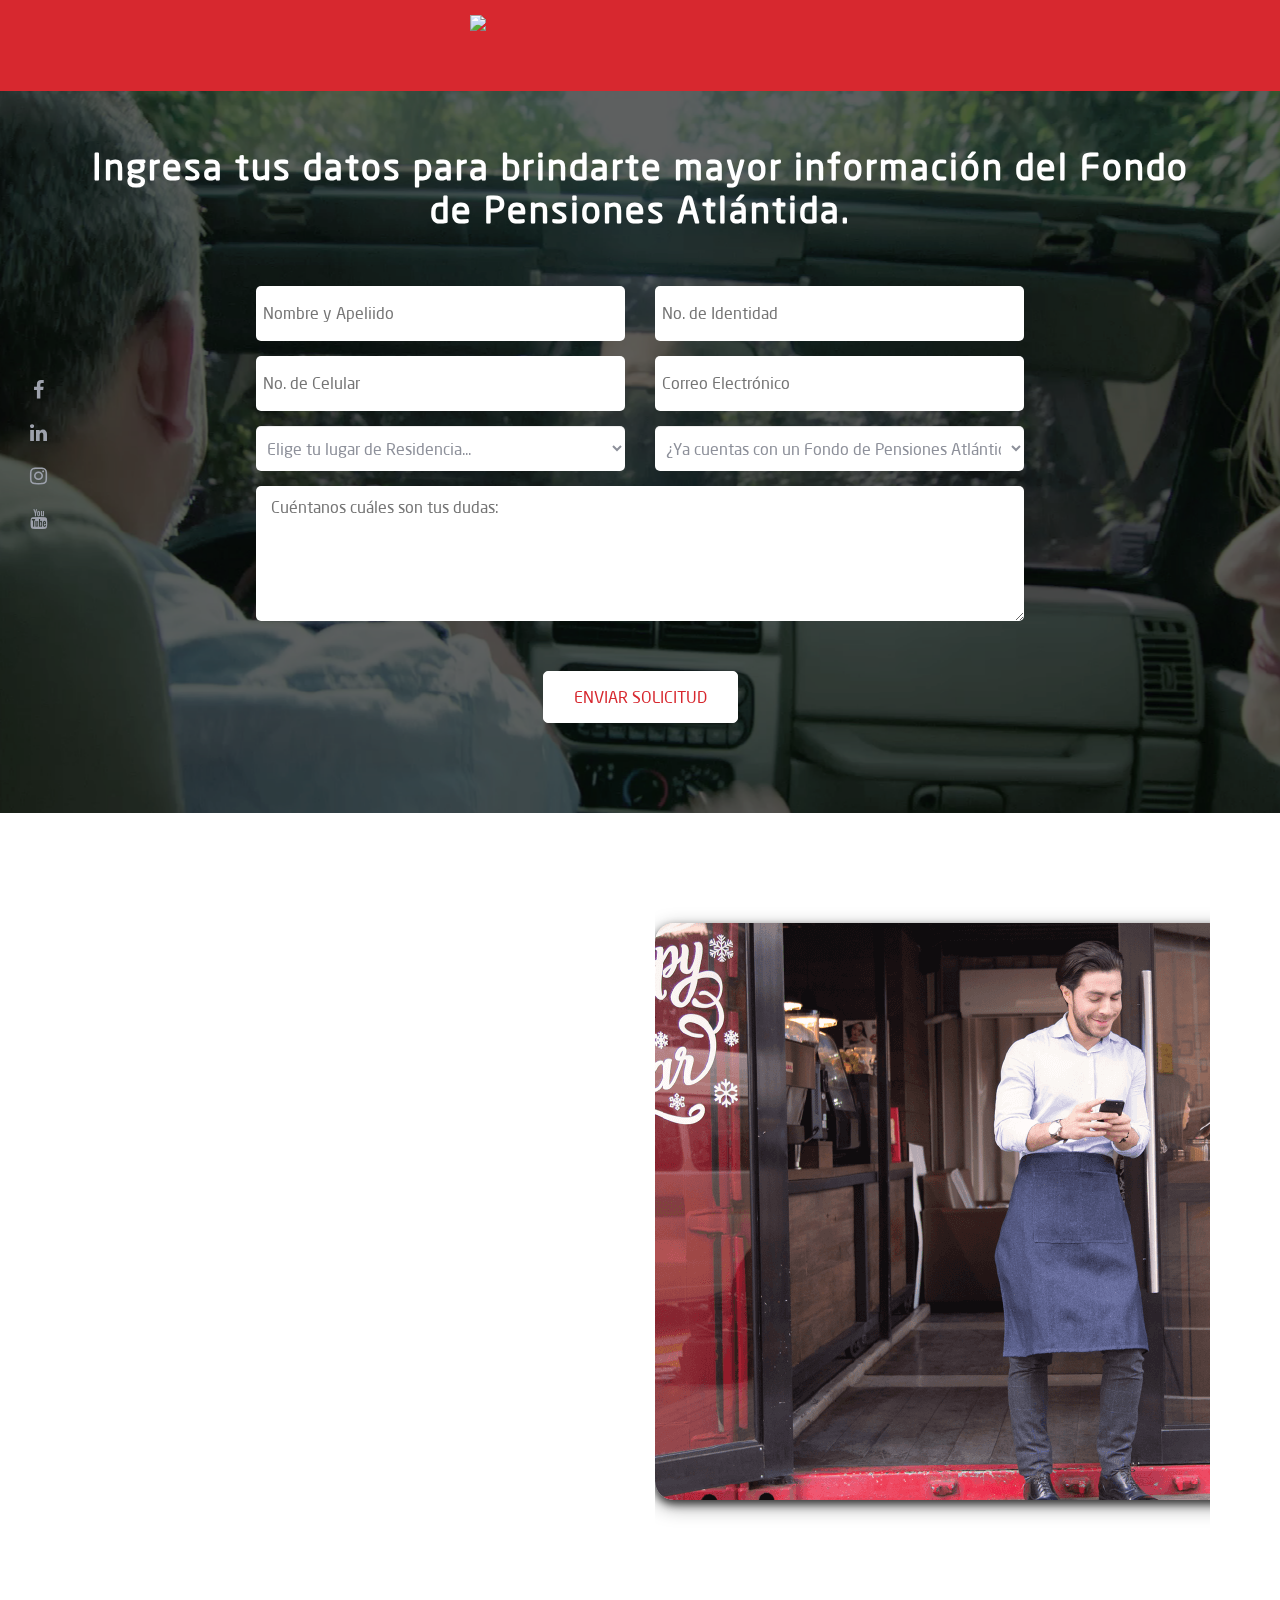
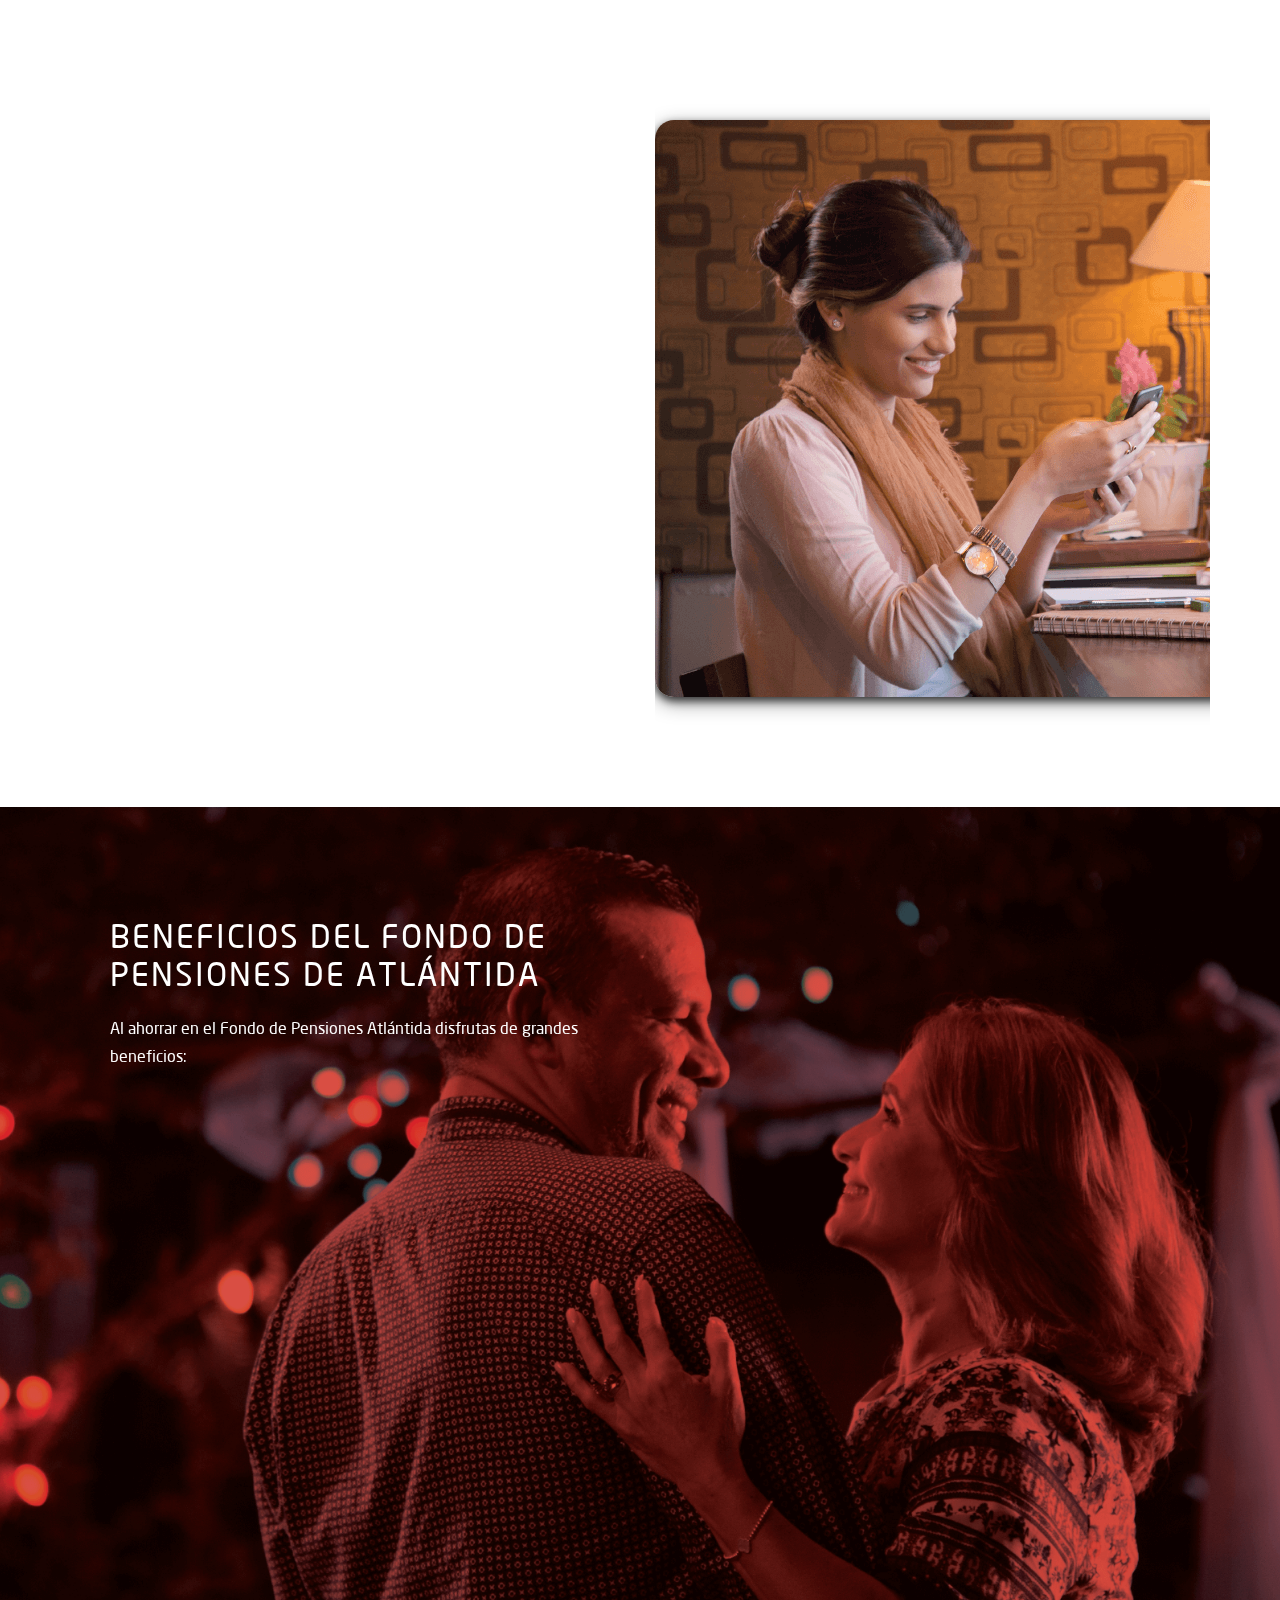
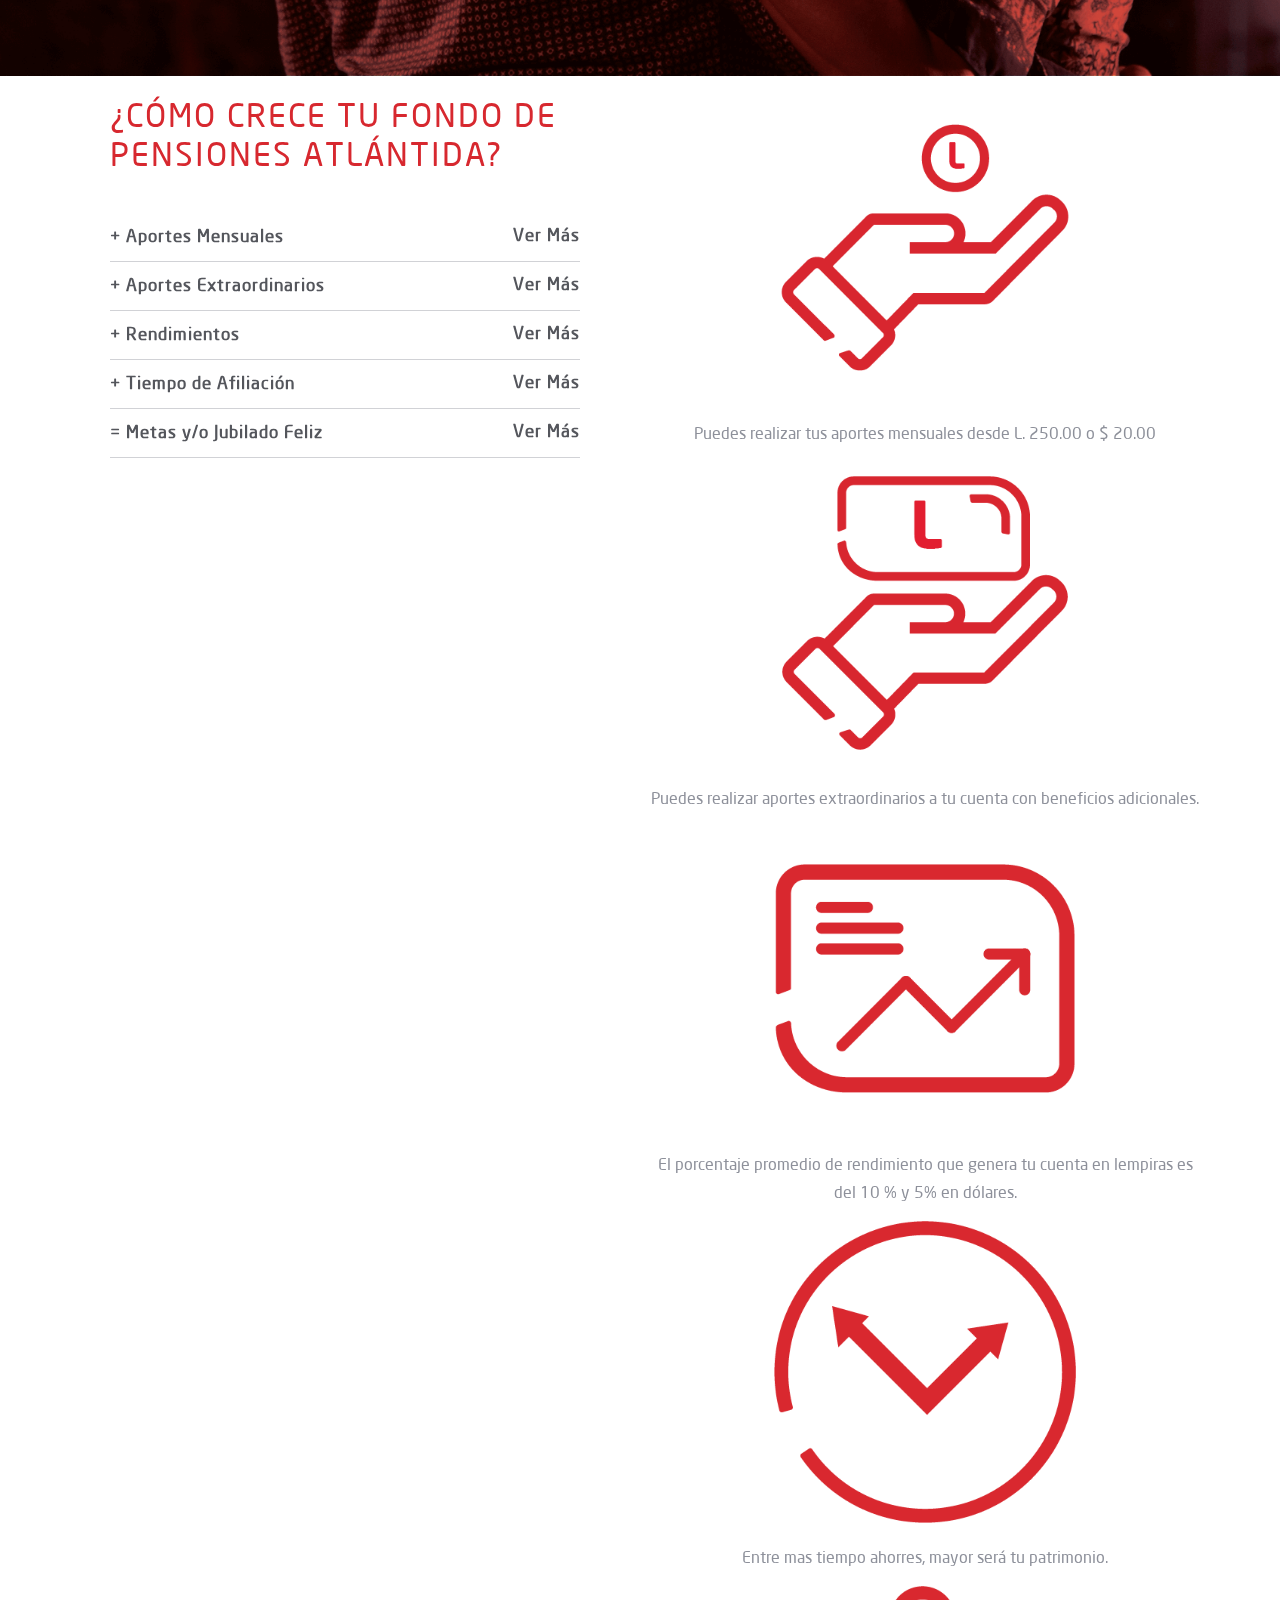
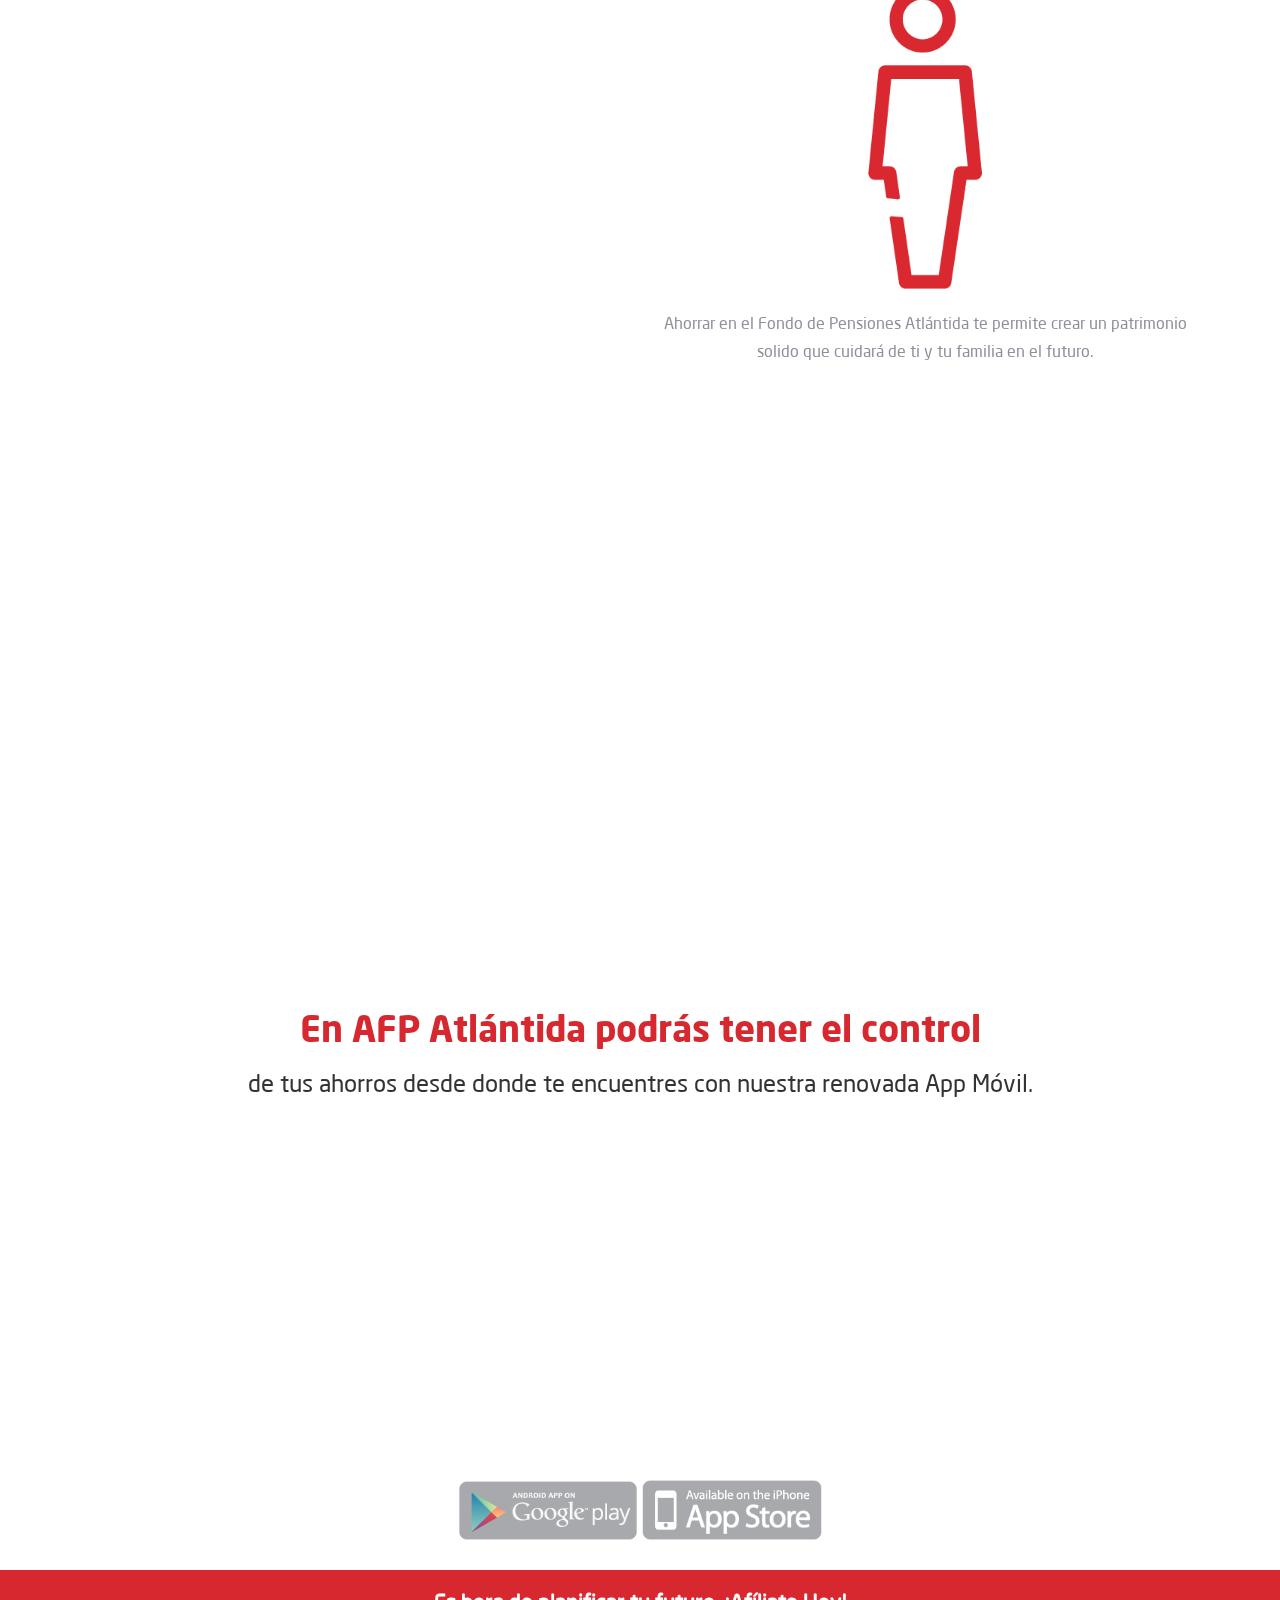
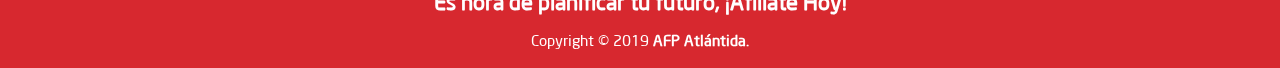
==== commit 81a2da56: "2.0" ====
--- a/index.html
+++ b/index.html
@@ -25,151 +25,225 @@
 	
 	<link rel="shortcut icon" type="image/png" href="images/favicon.png" />
 	   
-    
+    <!-- Google Analytics -->
+	<script>
+		(function(i,s,o,g,r,a,m){i['GoogleAnalyticsObject']=r;i[r]=i[r]||function(){
+		(i[r].q=i[r].q||[]).push(arguments)},i[r].l=1*new Date();a=s.createElement(o),
+		m=s.getElementsByTagName(o)[0];a.async=1;a.src=g;m.parentNode.insertBefore(a,m)
+		})(window,document,'script','https://www.google-analytics.com/analytics.js','ga');
+
+		ga('create', 'UA-89969430-3', 'auto');
+		ga('send', 'pageview');
+  	</script>
+
+	<script async src="https://www.googletagmanager.com/gtag/js?id=UA-107219231-1"></script>
+	<script>
+			window.dataLayer = window.dataLayer || [];
+			function gtag(){dataLayer.push(arguments)};
+			gtag('js', new Date());
+
+			gtag('config', 'UA-107219231-1');
+	</script>
+	<!-- Google Analytics END-->
+
+	<!-- Google Tag Manager --> 
+	<script>
+		(function(w,d,s,l,i){w[l]=w[l]||[];w[l].push({'gtm.start':
+		new Date().getTime(),event:'gtm.js'});var f=d.getElementsByTagName(s)[0], j=d.createElement(s),dl=l!='dataLayer'?'&l='+l:'';j.async=true;j.src= 'https://www.googletagmanager.com/gtm.js?id='+i+dl;f.parentNode.insertBefore(j,f); })(window,document,'script','dataLayer','GTM-KZR72RD');
+	</script>
+	<!-- End Google Tag Manager -->
 </head>
 
 <body>
+	<!-- Google Tag Manager (noscript) -->
+    <noscript><iframe src="https://www.googletagmanager.com/ns.html?id=GTM-KZR72RD" height="0" width="0" style="display:none;visibility:hidden"></iframe></noscript>
+    <!-- End Google Tag Manager (noscript) -->
 
     <!--begin header -->
     <header class="header">
 
-        <!--begin nav -->
-        <nav class="navbar navbar-default navbar-fixed-top">
-            
-            <!--begin container -->
-            <div class="container">
-        
-                <!--begin navbar -->
-                <div class="navbar-header">
-
-                    <!--logo -->
-					  <a href="index.html" class="navbar-brand" id="logo"><img src="images/logo2.png"></a>
-			
-                </div>
-                        
-                <div id="" class="btn-custom">
-					<button type="button" class="btn btn-cta btn-lg"><a href="#contact">¡Afiliate hoy!</a></button>
-                </div>
-                <!--end navbar -->
-                                    
-            </div>
+    	<!--begin nav -->
+    	<nav class="navbar navbar-default navbar-fixed-top">
+
+    		<!--begin container -->
+    		<div class="container">
+
+    			<!--begin navbar -->
+    			<div class="navbar-header">
+
+    				<!--logo -->
+    				<a href="index.html" class="navbar-brand" id="logo"><img src="images/logo2.png"></a>
+
+    			</div>
+
+
+    			<!--end navbar -->
+
+    		</div>
     		<!--end container -->
-            
-        </nav>
+
+    	</nav>
     	<!--end nav -->
-        
+
     </header>
     <!--end header -->
 
-		<!--begin section-contact-->
-		<div class="section-dark" id="contact">
-		
-			<!--begin container -->
-			<div class="container">
-		
-				<!--begin row -->
-				<div class="row">
-		
-					<!--begin col md 12 -->
-					<div class="col-md-12">
-		
-						<div class="zeus-dark-headings-center-form">
-		
-							<h3>Ingresa tus datos para brindarte mayor información del Fondo de Pensiones Atlántida.</h3>
-		
-						</div>
-		
-						<!--begin success message -->
-						<p class="contact_success_box" style="display:none;">¡Hemos recibido tu solicitud, pronto uno de
-							nuestros agentes se pondra en contacto contigo.!</p>
-						<!--end success message -->
-		
-						<!--begin contact form -->
-						<form id="contact-form" class="zeus-contact text-center form-row" action="" method="post">
-		
-							<div class="form-row">
-								<div class="col-md-6">
-									<input type="text" class="zeus-contact-input" placeholder="Nombre y Apeliido" required=""
-										name="contact_names">
-								</div>
-							</div>
-		
-							<div class="form-row">
-								<div class="col-md-6">
-									<input type="email" class="zeus-contact-input" placeholder="No. de Identidad" required=""
-										name="contact_id">
-								</div>
-							</div>
-		
-							<div class="form-row">
-								<div class="col-md-6">
-									<input type="text" class="zeus-contact-input" placeholder="No. de Celular" required=""
-										name="contact_cel">
-								</div>
-							</div>
-		
-							<div class="form-row">
-								<div class="col-md-6">
-									<input type="email" class="zeus-contact-input" placeholder="Correo Electrónico" required=""
-										name="contact_email">
-								</div>
-							</div>
-		
-							<div class="form-row custom-row">
-								<div class="col-md-6">
-									<select class="form-control" id="exampleFormControlSelect1" required=""
-										name="contact_residencia">
-										<option selected>Elige tu lugar de Residencia...</option>
-										<option>Atlántida</option>
-										<option>Choluteca</option>
-										<option>Colón</option>
-										<option>Comayagua</option>
-										<option>Copán</option>
-										<option>Cortés</option>
-										<option>El Paraíso</option>
-										<option>Francisco Morazán</option>
-										<option>Gracias a Dios</option>
-										<option>Intibucá</option>
-										<option>Islas de la Bahía</option>
-										<option>La Paz</option>
-										<option>Lempira</option>
-										<option>Ocotepeque</option>
-										<option>Olancho</option>
-										<option>Santa Bárbara</option>
-										<option>Valle</option>
-										<option>Yoro</option>
-									</select>
-								</div>
-							</div>
-		
-							<div class="form-row">
-								<div class="col-md-6">
-									<textarea class="zeus-contact-comment" rows="2" cols="20" name="contact_message"
-										placeholder="Cuéntanos cuáles son tus dudas:"></textarea>
-								</div>
-							</div>
-		
-							<div class="zeus-contact-wrapper">
-		
-								<input value="Enviar Solicitud" id="submit-button" class="zeus-contact-submit" type="submit">
-		
-							</div>
-		
-						</form>
-						<!--end contact form -->
-		
-					</div>
-					<!--end col md 10 -->
-		
-				</div>
-				<!--end row -->
-		
-			</div>
-			<!--end container -->
-		
-		</div>
-		<!--end section contact-->
-
+    <!--begin hero section-->
+    <section class="zeus-video-section" id="home_wrapper">
+
+
+		 	<!--begin section-contact-->
+		 	<div class="section-dark" id="contact">
+
+		 		<!--begin container -->
+		 		<div class="container">
+
+		 			<!--begin row -->
+		 			<div class="row">
+
+		 				<!--begin col md 12 -->
+		 				<div class="col-md-12">
+
+		 					<div class="zeus-dark-headings-center-form">
+
+		 						<h3>Ingresa tus datos para brindarte mayor información del Fondo de Pensiones Atlántida.</h3>
+
+		 					</div>
+
+		 					<!--begin success message -->
+		 					<p class="contact_success_box" style="display:none;">¡Hemos recibido tu solicitud, pronto uno de
+		 						nuestros agentes se pondra en contacto contigo.!</p>
+		 					<!--end success message -->
+
+		 					<!--begin contact form -->
+		 					<form id="contact-form" class="zeus-contact text-center form-row" action="recibido.php"
+		 						onsubmit="return submitUserForm();" method="post">
+
+		 						<div class="form-row">
+		 							<div class="col-md-6">
+		 								<input type="text" class="zeus-contact-input" placeholder="Nombre y Apeliido"
+		 									required="" name="contact_names">
+		 							</div>
+		 						</div>
+
+		 						<div class="form-row">
+		 							<div class="col-md-6">
+		 								<input type="text" class="zeus-contact-input" placeholder="No. de Identidad" required=""
+		 									name="contact_id">
+		 							</div>
+		 						</div>
+
+		 						<div class="form-row">
+		 							<div class="col-md-6">
+		 								<input type="text" class="zeus-contact-input" placeholder="No. de Celular" required=""
+		 									name="contact_cel">
+		 							</div>
+		 						</div>
+
+		 						<div class="form-row">
+		 							<div class="col-md-6">
+		 								<input type="email" class="zeus-contact-input" placeholder="Correo Electrónico"
+		 									required="" name="contact_email">
+		 							</div>
+		 						</div>
+
+		 						<div class="form-row custom-row">
+		 							<div class="col-md-6">
+		 								<select class="form-control" id="exampleFormControlSelect1" required=""
+		 									name="contact_residencia">
+		 									<option value="">Elige tu lugar de Residencia...</option>
+		 									<option value="2">Atlántida</option>
+		 									<option value="3">Choluteca</option>
+		 									<option value="4">Colón</option>
+		 									<option value="5">Comayagua</option>
+		 									<option value="6">Copán</option>
+		 									<option value="7">Cortés</option>
+		 									<option value="8">El Paraíso</option>
+		 									<option value="9">Francisco Morazán</option>
+		 									<option value="10">Gracias a Dios</option>
+		 									<option value="11">Intibucá</option>
+		 									<option value="12">Islas de la Bahía</option>
+		 									<option value="13">La Paz</option>
+		 									<option value="14">Lempira</option>
+		 									<option value="15">Ocotepeque</option>
+		 									<option value="16">Olancho</option>
+		 									<option value="17">Santa Bárbara</option>
+		 									<option value="18">Valle</option>
+		 									<option value="19">Yoro</option>
+		 								</select>
+		 							</div>
+		 						</div>
+
+		 						<div class="form-row custom-row">
+		 							<div class="col-md-6">
+		 								<select class="form-control" id="exampleFormControlSelect1" required=""
+		 									name="contact_residencia">
+		 									<option value="">¿Ya cuentas con un Fondo de Pensiones Atlántida?</option>
+		 									<option value="1">Si</option>
+		 									<option value="2">No</option>
+		 								</select>
+		 							</div>
+		 						</div>
+
+		 						<div class="form-row">
+		 							<div class="col-md-6 col-lg-12">
+		 								<textarea class="zeus-contact-comment" rows="2" cols="20" name="contact_message"
+		 									placeholder="Cuéntanos cuáles son tus dudas:"></textarea>
+		 							</div>
+		 						</div>
+
+		 						<div class="form-row">
+		 							<div class="col-md-12">
+		 								<div id="g-recaptcha-error"
+		 									style="font-size: 1.7rem; color: #FFF; margin-bottom: 1rem;"></div>
+		 								<div class="g-recaptcha" data-sitekey="6LejyXoUAAAAAGKJp0wCmRx0oOSFlNHCsOICzpwR"
+		 									data-callback="verifyCaptcha" style="margin-bottom: 1rem;"></div>
+		 							</div>
+		 						</div>
+
+		 						<div class="zeus-contact-wrapper">
+
+		 							<input value="Enviar Solicitud" id="submit-button" name="submit-button"
+		 								class="zeus-contact-submit" type="submit">
+
+		 						</div>
+
+		 						<!-- RECAPTCHA SCRIPTS -->
+		 						<script src='https://www.google.com/recaptcha/api.js'></script>
+		 						<script>
+		 							function submitUserForm() {
+		 								var response = grecaptcha.getResponse();
+		 								if (response.length == 0) {
+		 									document.getElementById('g-recaptcha-error').innerHTML =
+		 										'<span style="background-color: #0000008f; display: inline-block; padding: 1rem; border-radius: .5rem;">Este campo es requerido</span>';
+		 									return false;
+		 								}
+		 								return true;
+		 							}
+
+		 							function verifyCaptcha() {
+		 								document.getElementById('g-recaptcha-error').innerHTML = '';
+		 							}
+		 						</script>
+
+		 					</form>
+		 					<!--end contact form -->
+
+		 				</div>
+		 				<!--end col md 10 -->
+
+		 			</div>
+		 			<!--end row -->
+
+		 		</div>
+		 		<!--end container -->
+
+		 	</div>
+		 	<!--end section contact-->
+
+
+    </section>
+    <!--begin hero section-->
 
     <!--begin section white-->
   	<section class="section-white" id="about">
@@ -428,73 +502,72 @@
   	</section>
 	  <!--end section white -->
 
-  
-	  
-	<!--begin hero section-->
-	<section class="zeus-video-section" id="home_wrapper">
-	
-		<div class="zeus-video-overlay"></div>
-	
-		<div id="player" class="video-background">
-			<div class="video-foreground">
-				<iframe
-					src="https://www.youtube.com/embed/BmkBAAwkkbI?controls=0&showinfo=0&rel=0&autoplay=1&loop=1&mute=1&playlist=BmkBAAwkkbI;start=20"
-					frameborder="0" allowfullscreen></iframe>
+ 
+<!--begin hero section-->
+<section class="zeus-video-section" id="home_wrapper">
+
+	<div class="zeus-video-overlay"></div>
+
+	<div id="player" class="video-background">
+		<div class="video-foreground">
+			<iframe
+				src="https://www.youtube.com/embed/tJ5xU_5Zh9U?controls=0&showinfo=0&rel=0&autoplay=1&loop=1&mute=1&playlist=tJ5xU_5Zh9U;start=20"
+				frameborder="0" allowfullscreen></iframe>
+		</div>
+		<div class="video-overlay"></div>
+	</div>
+
+	<!--begin container -->
+	<div class="container">
+
+		<!--begin row -->
+		<div class="row">
+
+			<!--begin col md 12 -->
+			<div class="col-md-12">
+
+				<div class="zeus-home-title text-center">
+
+					<h1>Es hora de</h1>
+
+					<p>Planificar tu futuro</p>
+
+					<!--begin popup-gallery-->
+					<div class="popup-gallery">
+						<a class="popup4" href="https://www.youtube.com/watch?v=tJ5xU_5Zh9U">
+							<!--<a class="popup4 zeus-video-icon" href="https://www.youtube.com/watch?v=2B3i0bu09zU&"></a> -->
+							<!--<i class="fa fa-play"></i></a> -->
+							<i class="fa fa-play"></i><span class="video-action">(Ver vídeo comercial)</span></a>
+
+					</div>
+					<!--end popup-gallery-->
+
+					<ul class="zeus-hero-social">
+
+						<li><a href="https://www.facebook.com/afpatlantida" target="_blank""><i class=" fa
+								fa-facebook"></i></a></li>
+						<li><a href="https://es.linkedin.com/company/afp-atl%C3%A1ntida" target="_blank"><i
+									class="fa fa-linkedin"></i></a></li>
+						<li><a href="https://www.instagram.com/afpatlantida/" target="_blank"><i
+									class="fa fa-instagram"></i></a></li>
+						<li><a href="https://www.youtube.com/channel/UCcEXdkZPCy6cKIpO4XyjftA" target="_blank"><i
+									class="fa fa-youtube"></i></a></li>
+
+					</ul>
+
+				</div>
+
 			</div>
-			<div class="video-overlay"></div>
+			<!--end col md 12 -->
+
 		</div>
-	
-		<!--begin container -->
-		<div class="container">
-	
-			<!--begin row -->
-			<div class="row">
-	
-				<!--begin col md 12 -->
-				<div class="col-md-12">
-	
-					<div class="zeus-home-title text-center">
-	
-						<h1>Es hora de</h1>
-	
-						<p>Planificar tu futuro</p>
-	
-						<!--begin popup-gallery-->
-						<div class="popup-gallery">
-							<a class="popup4 zeus-video-icon" href="https://www.youtube.com/watch?v=2B3i0bu09zU&">
-								<i class="fa fa-play"></i></a>
-						</div>
-						<!--end popup-gallery-->
-	
-						<ul class="zeus-hero-social">
-	
-							<li><a href="https://www.facebook.com/afpatlantida" target="_blank""><i class=" fa
-									fa-facebook"></i></a></li>
-							<li><a href="https://es.linkedin.com/company/afp-atl%C3%A1ntida" target="_blank"><i
-										class="fa fa-linkedin"></i></a></li>
-							<li><a href="https://www.instagram.com/afpatlantida/" target="_blank"><i
-										class="fa fa-instagram"></i></a></li>
-							<li><a href="https://www.youtube.com/channel/UCcEXdkZPCy6cKIpO4XyjftA" target="_blank"><i
-										class="fa fa-youtube"></i></a></li>
-	
-						</ul>
-	
-					</div>
-	
-				</div>
-				<!--end col md 12 -->
-	
-			</div>
-			<!--end row -->
-	
-		</div>
-		<!--end container -->
-	
-	</section>
-	<!--begin hero section-->
-
-
-
+		<!--end row -->
+
+	</div>
+	<!--end container -->
+
+</section>
+<!--begin hero section-->
 
 
 
@@ -556,7 +629,7 @@
 				<div class="col-md-12">
 
 					<p class="zeus-copyright">
-						<span class="col-md-12 footer-custom-text">Es hora de planificar tu futuro, ¡Afiliate Hoy!</span>
+						<span class="col-md-12 footer-custom-text">Es hora de planificar tu futuro, ¡Afíliate Hoy!</span>
 					</p>
 
 					<p class="zeus-copyright">
--- a/css/style.css
+++ b/css/style.css
@@ -27,20 +27,20 @@
 }
 
 @font-face {
-	font-family: Neo-Sans;
-	src: url('/fonts/Neo_Sans.ttf');
+	font-family: 'Neo-Sans';
+	src: url('../fonts/Neo_Sans.ttf');
 }
 
 @font-face {
-	font-family: Neo-SansBold;
+	font-family: 'Neo-SansBold';
 	font-weight: bold;
-	src: url('/fonts/Neo_Sans_Bold.ttf');
+	src: url('../fonts/Neo_Sans_Bold.ttf');
 }
 
 @font-face {
-	font-family: Neo-SansLight;
+	font-family: 'Neo-SansLight';
 	font-weight: lighter;
-	src: url('/fonts/Neo_Sans_Light.ttf');
+	src: url('../fonts/Neo_Sans_Light.ttf');
 }
 
 
@@ -360,13 +360,20 @@
 /* ========================================================== */
 /* 			               02. MENU-NAV                       */
 /* ========================================================== */
-
-
-
-#logo img{
-	width: 50%;
-	margin-top: -10px;
-}
+.fa-play {
+	margin-top: 30px;
+	margin-right: 10px;
+}
+
+.video-action {
+	font-size: 16px;
+}
+
+#logo img {
+	width: 25%;
+	margin: -20px 400px;
+}
+
 
 #navbar-collapse-02 li.selected a{
     color: #fff!important;
@@ -611,8 +618,8 @@
 	letter-spacing: 2px;
 	color: var(--blanco-afp);
 	text-align: center;
-	margin-bottom: 75px;
-}
+	margin: 75px 0px;
+	}
 
 
 
@@ -1107,6 +1114,10 @@
 	height: calc(4.25rem + 2px);
 }
 
+.g-recaptcha > div {
+	margin: auto;
+}
+
 
 /* ========================================================== */
 /* 			               11. RESPONSIVE                     */
@@ -1114,13 +1125,13 @@
 
 @media (min-width: 992px) and (max-width: 1280px){
 
-	.zeus-video-section {
-					background-size: cover;
-		position: relative;
-		background-attachment: fixed;
-	}
-
-	.zeus-video-overlay{
+		.zeus-video-section {
+			background-size: cover;
+			position: relative;
+			background-attachment: fixed;
+		}
+
+	/* .zeus-video-overlay{
 	background: #141414;
 	opacity: 0.80;
 	position: absolute;
@@ -1129,7 +1140,7 @@
 	right: 0;
 	bottom: 0;
 	z-index: 100;
-	}
+	} */
 
 	.zeus-home-title{
 	position: relative;
@@ -1156,7 +1167,7 @@
 		position: relative;
 	}
 
-	.zeus-video-overlay{
+	/* .zeus-video-overlay{
 		background: #141414;
 		opacity: 0.80;
 		position: absolute;
@@ -1165,9 +1176,9 @@
 		right: 0;
 		bottom: 0;
 		z-index: 100;
-	}	
-
-	.video-background {display: none;}
+	}	 */
+
+	/* .video-background {display: none;} */
 
 	#contact-form {
 			width: 100%;
@@ -1194,7 +1205,11 @@
 	.btn-cta {
 	margin-top: -50px;
 	margin-left: -100px;
-
+	}
+
+	#logo img {
+		width: 35%;
+		margin: -20px 250px;
 	}
 		
 
@@ -1319,7 +1334,7 @@
 	.luna-about-image {
 		display: block;
 		position: relative;
-		width:100%;
+		width: 100%;
 		top: 140px;
 		left: 0%;
 	}
@@ -1332,7 +1347,7 @@
 	.zeus-copyright {
 		text-align: center;
 		color: var(--blanco-afp);
-		margin-top:10px;
+		margin-top: 10px;
 	}
 
 	.zeus-copyright a {
@@ -1340,12 +1355,13 @@
 		font-weight: 800;
 	}
 
-	
+
 	.zeus-dark-headings-form h3,
 	.zeus-dark-headings-center-form h3,
 	.zeus-dark-headings-about-form h3 {
-		font-size: 28px;
+		font-size: 22px;
 		margin-bottom: 20px;
+
 	}
 
 	.zeus-dark-headings h2,
@@ -1388,20 +1404,20 @@
 	}
 
 	.zeus-home-title p {
-		font-size: 36px;
+		font-size: 34px;
 		line-height: 36px;
 		font-family: 'Neo-SansBold', sans-serif;
 		color: var(--blanco-afp);
 	}
 
-	.navbar-header img{
+	.navbar-header img {
 		margin: 0px 80px;
 		padding: 0;
 	}
 
 	.btn-custom {
 		margin: 0px 80px;
-		
+
 	}
 
 	.carousel {
@@ -1436,5 +1452,10 @@
 		padding: 0px;
 	}
 
+	#logo img {
+		width: 70%;
+		margin: -15px 55px;
+	}
+
 
 }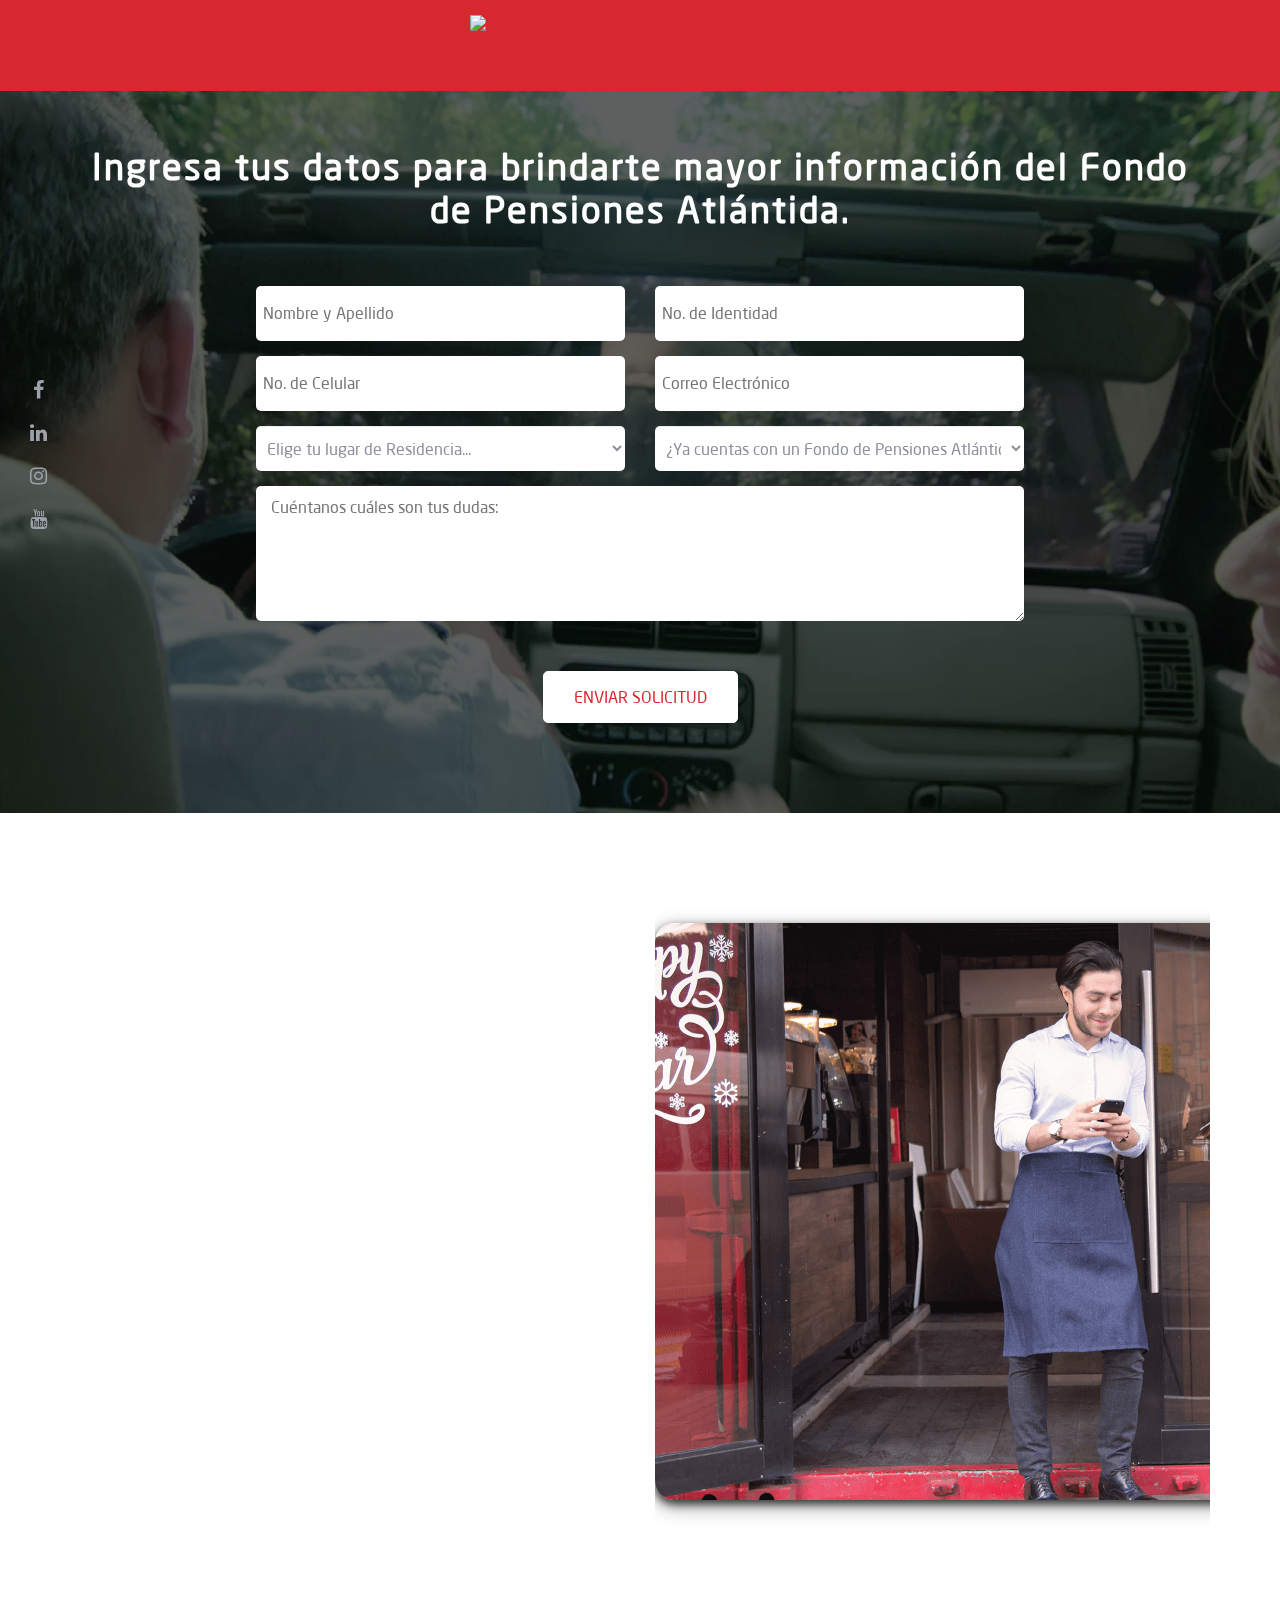
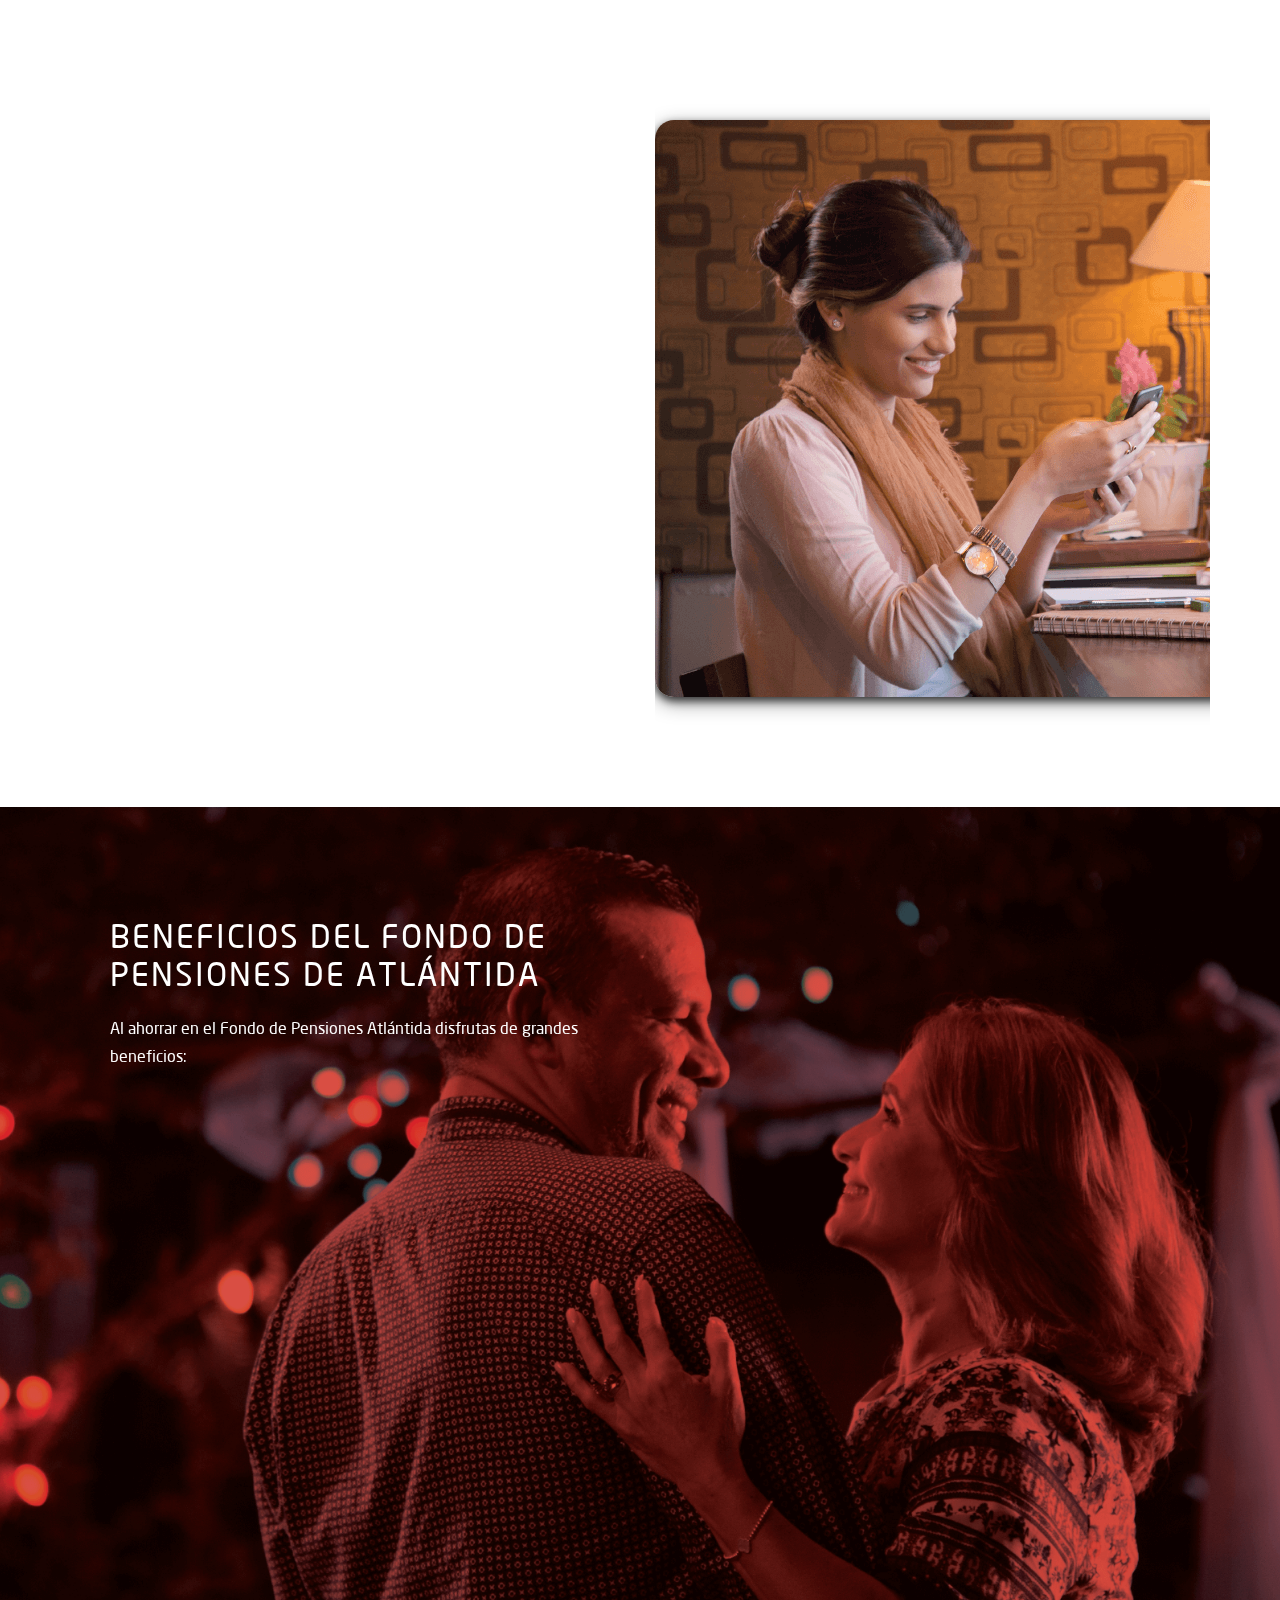
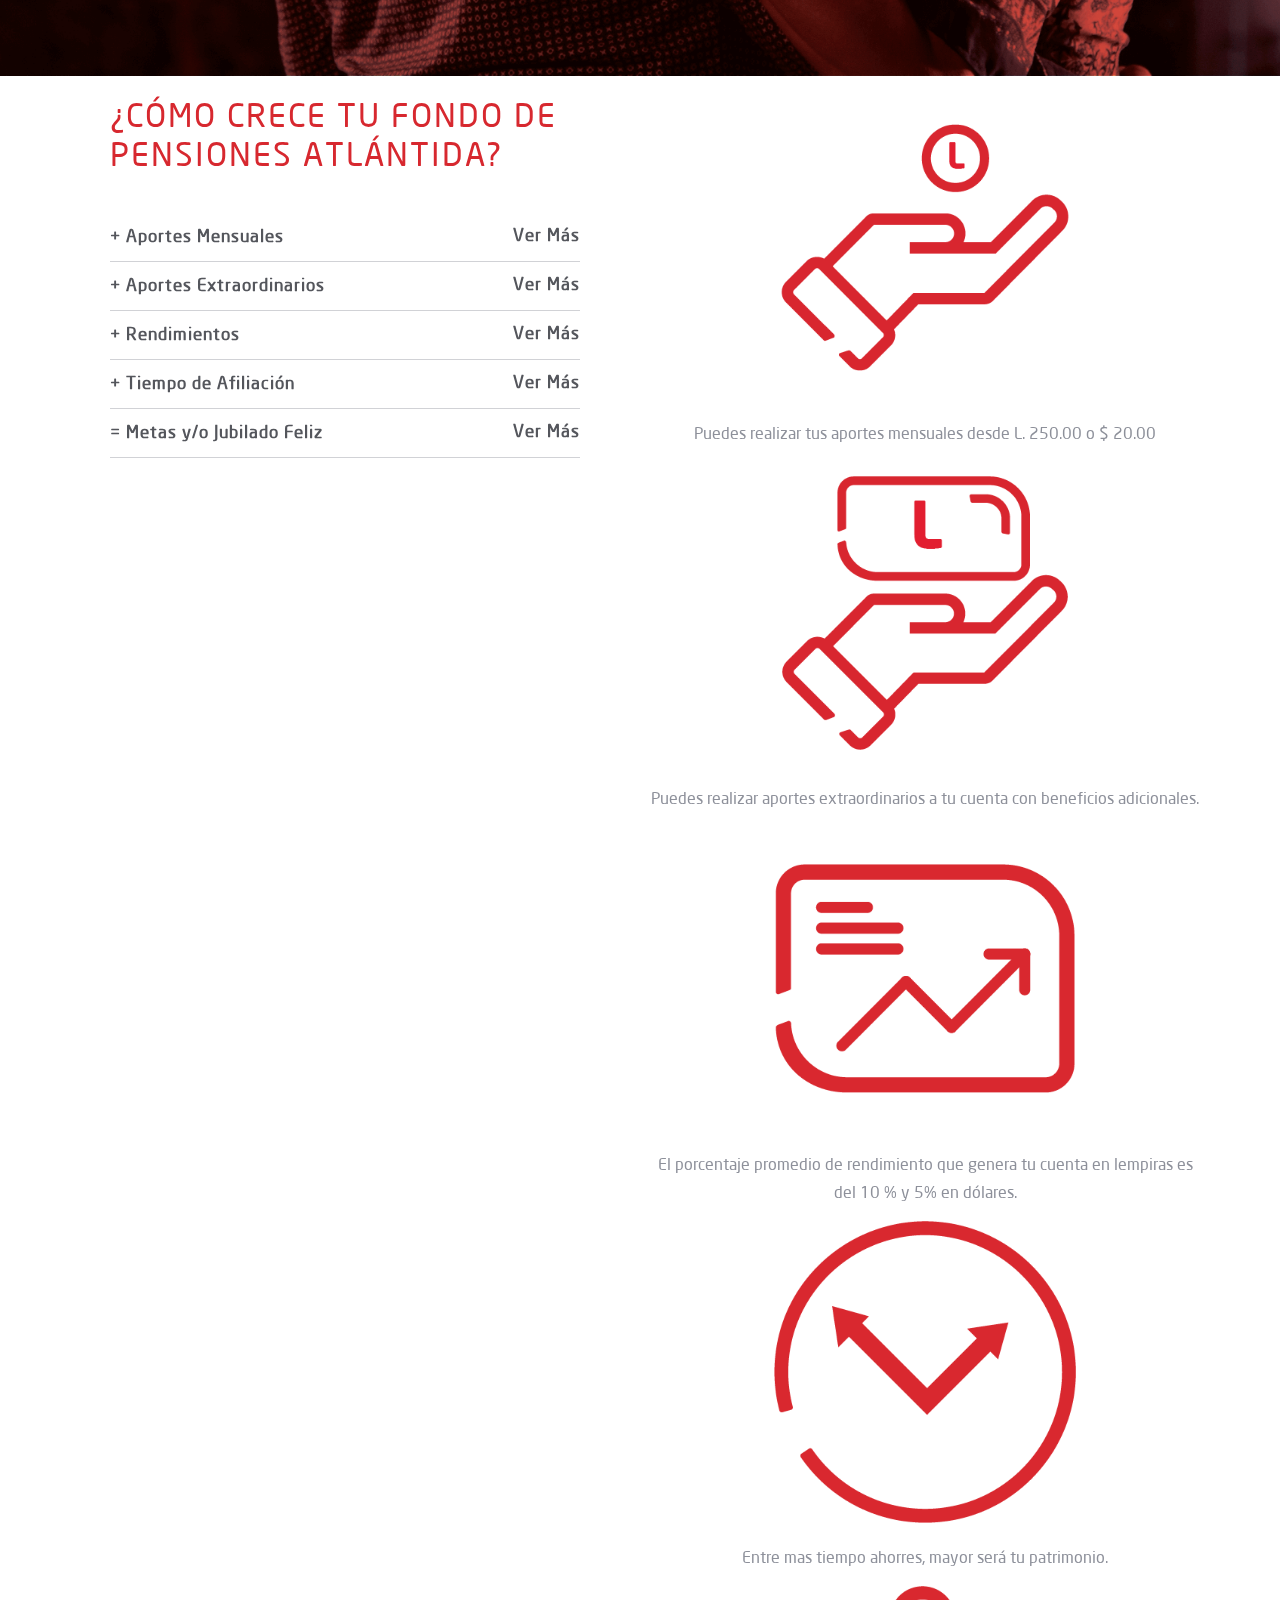
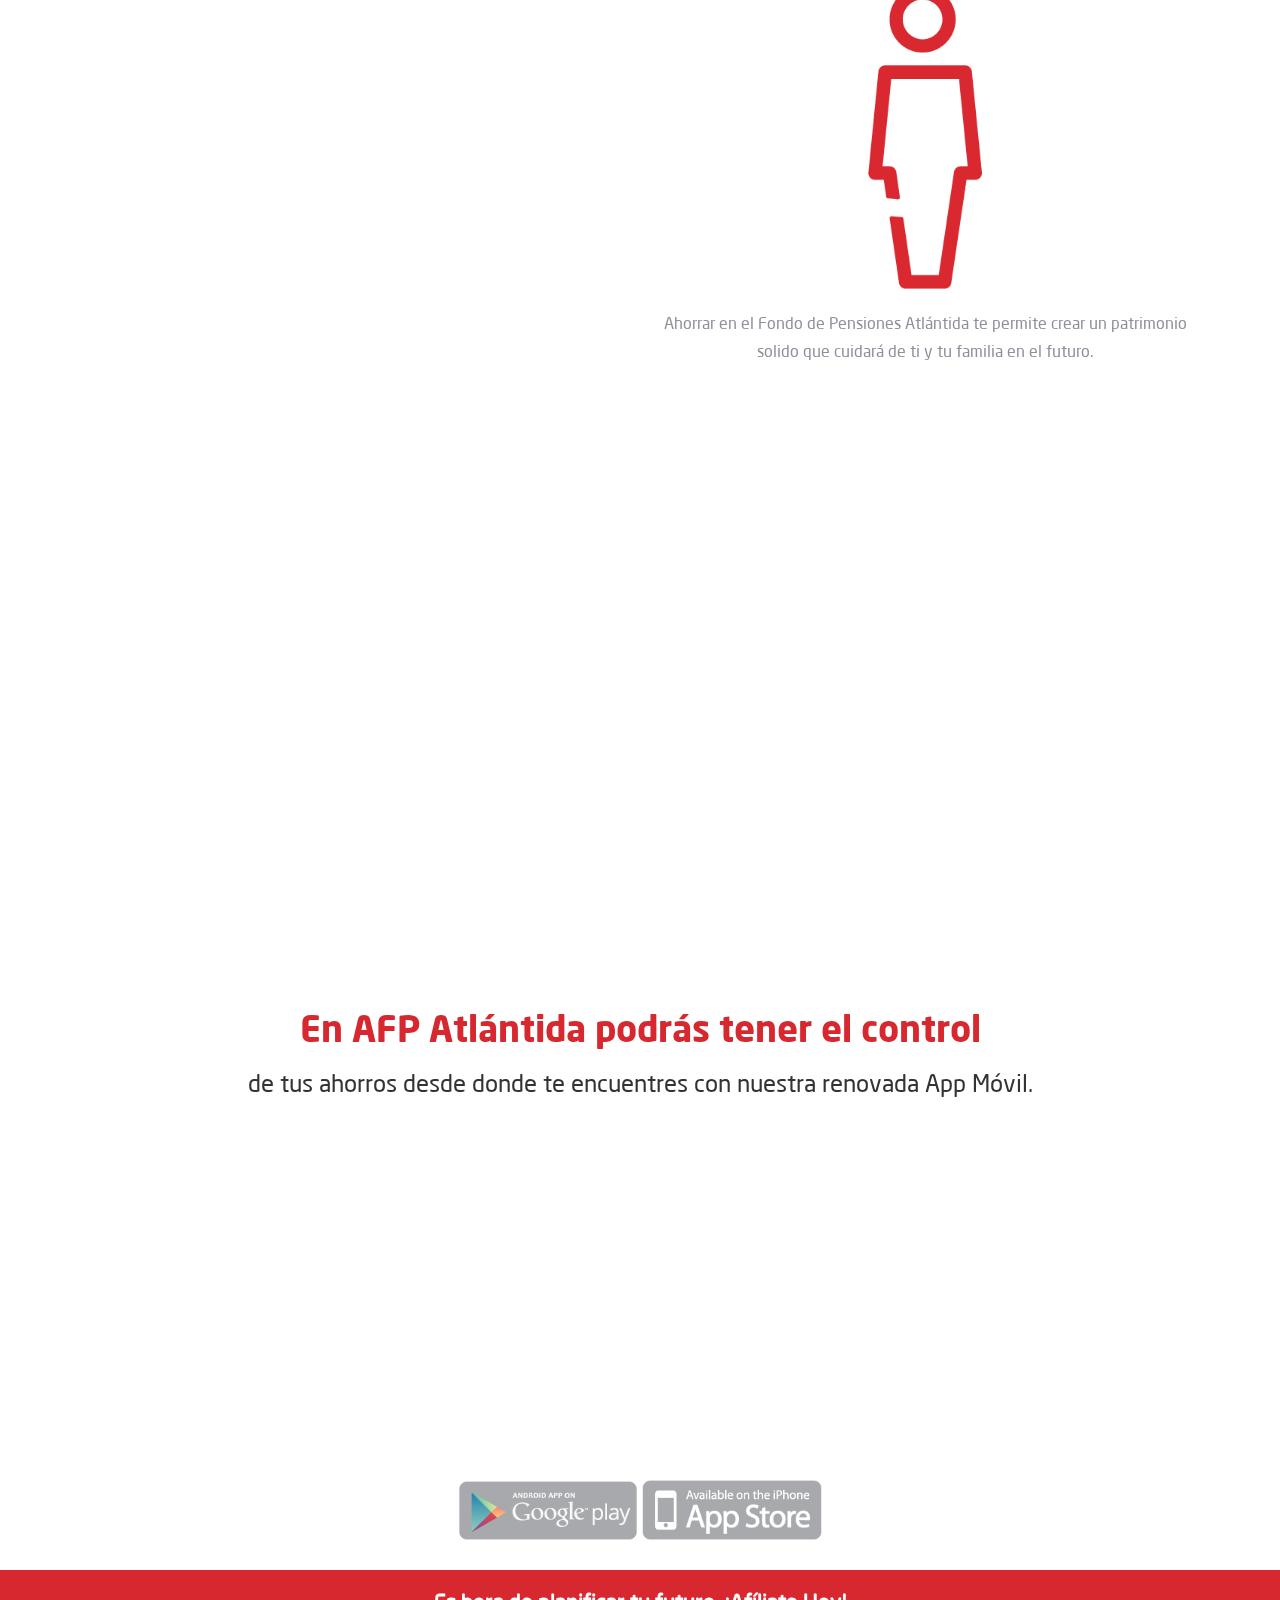
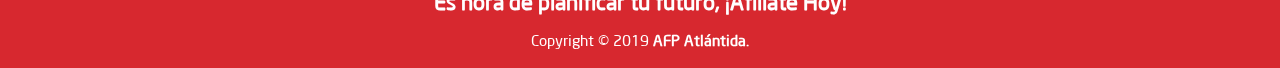
==== commit ad62fe91: "Add files via upload" ====
--- a/index.html
+++ b/index.html
@@ -121,14 +121,14 @@
 
 		 						<div class="form-row">
 		 							<div class="col-md-6">
-		 								<input type="text" class="zeus-contact-input" placeholder="Nombre y Apeliido"
-		 									required="" name="contact_names">
+		 								<input type="text" class="zeus-contact-input" placeholder="Nombre y Apellido"
+		 									required="" name="contact_names" onkeypress="return soloLetras(event);">
 		 							</div>
 		 						</div>
 
 		 						<div class="form-row">
 		 							<div class="col-md-6">
-		 								<input type="text" class="zeus-contact-input" placeholder="No. de Identidad" required=""
+		 								<input type="number" class="zeus-contact-input" placeholder="No. de Identidad" required=""
 		 									name="contact_id">
 		 							</div>
 		 						</div>
@@ -152,24 +152,24 @@
 		 								<select class="form-control" id="exampleFormControlSelect1" required=""
 		 									name="contact_residencia">
 		 									<option value="">Elige tu lugar de Residencia...</option>
-		 									<option value="2">Atlántida</option>
-		 									<option value="3">Choluteca</option>
-		 									<option value="4">Colón</option>
-		 									<option value="5">Comayagua</option>
-		 									<option value="6">Copán</option>
-		 									<option value="7">Cortés</option>
-		 									<option value="8">El Paraíso</option>
-		 									<option value="9">Francisco Morazán</option>
-		 									<option value="10">Gracias a Dios</option>
-		 									<option value="11">Intibucá</option>
-		 									<option value="12">Islas de la Bahía</option>
-		 									<option value="13">La Paz</option>
-		 									<option value="14">Lempira</option>
-		 									<option value="15">Ocotepeque</option>
-		 									<option value="16">Olancho</option>
-		 									<option value="17">Santa Bárbara</option>
-		 									<option value="18">Valle</option>
-		 									<option value="19">Yoro</option>
+		 									<option value="Atlántida">Atlántida</option>
+		 									<option value="Choluteca">Choluteca</option>
+		 									<option value="Colón">Colón</option>
+		 									<option value="Comayagua">Comayagua</option>
+		 									<option value="Copán">Copán</option>
+		 									<option value="Cortés">Cortés</option>
+		 									<option value="El Paraíso">El Paraíso</option>
+		 									<option value="Francisco Morazán">Francisco Morazán</option>
+		 									<option value="Gracias a Dios">Gracias a Dios</option>
+		 									<option value="Intibucá">Intibucá</option>
+		 									<option value="Islas de la Bahía">Islas de la Bahía</option>
+		 									<option value="La Paz">La Paz</option>
+		 									<option value="Lempira">Lempira</option>
+		 									<option value="Ocotepeque">Ocotepeque</option>
+		 									<option value="Olancho">Olancho</option>
+		 									<option value="Santa Bárbara">Santa Bárbara</option>
+		 									<option value="Valle">Valle</option>
+		 									<option value="Yoro">Yoro</option>
 		 								</select>
 		 							</div>
 		 						</div>
@@ -177,10 +177,10 @@
 		 						<div class="form-row custom-row">
 		 							<div class="col-md-6">
 		 								<select class="form-control" id="exampleFormControlSelect1" required=""
-		 									name="contact_residencia">
+		 									name="contact_ya_cuentas">
 		 									<option value="">¿Ya cuentas con un Fondo de Pensiones Atlántida?</option>
-		 									<option value="1">Si</option>
-		 									<option value="2">No</option>
+		 									<option value="Sí">Si</option>
+		 									<option value="No">No</option>
 		 								</select>
 		 							</div>
 		 						</div>
